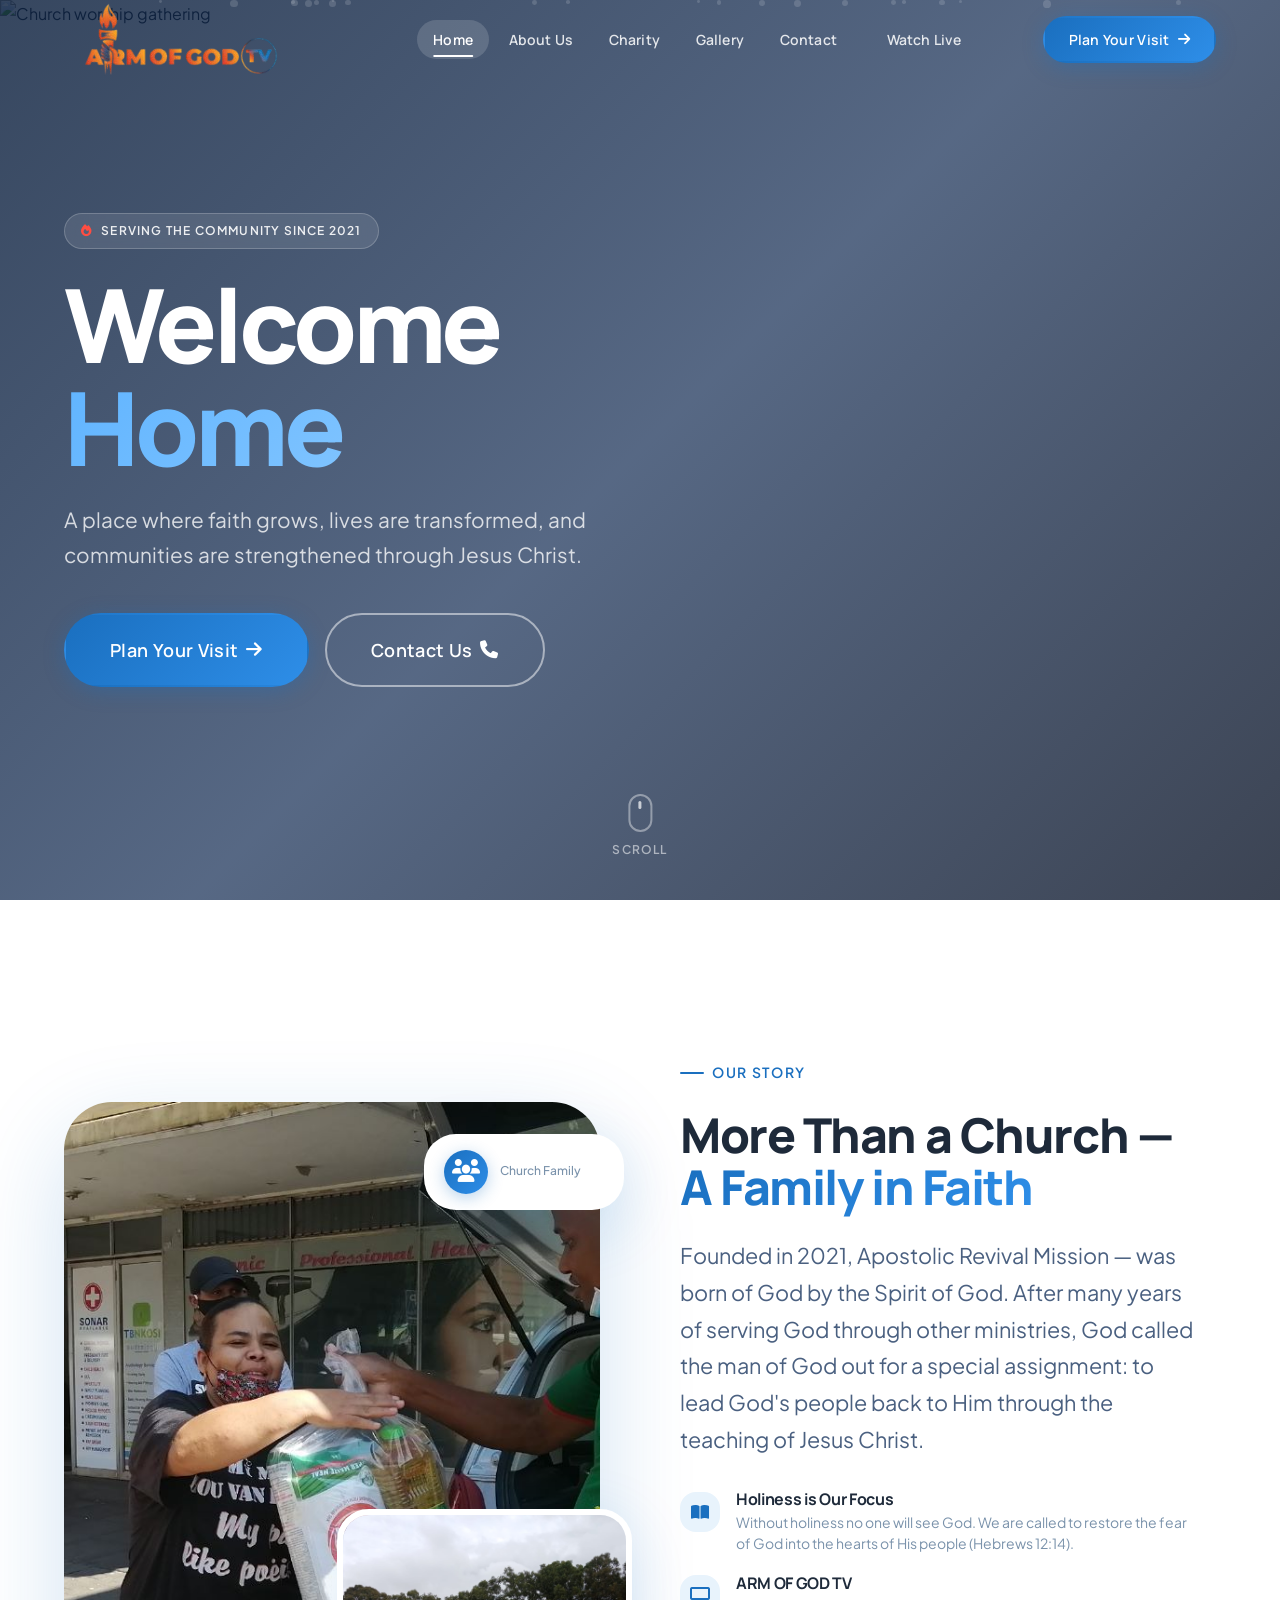
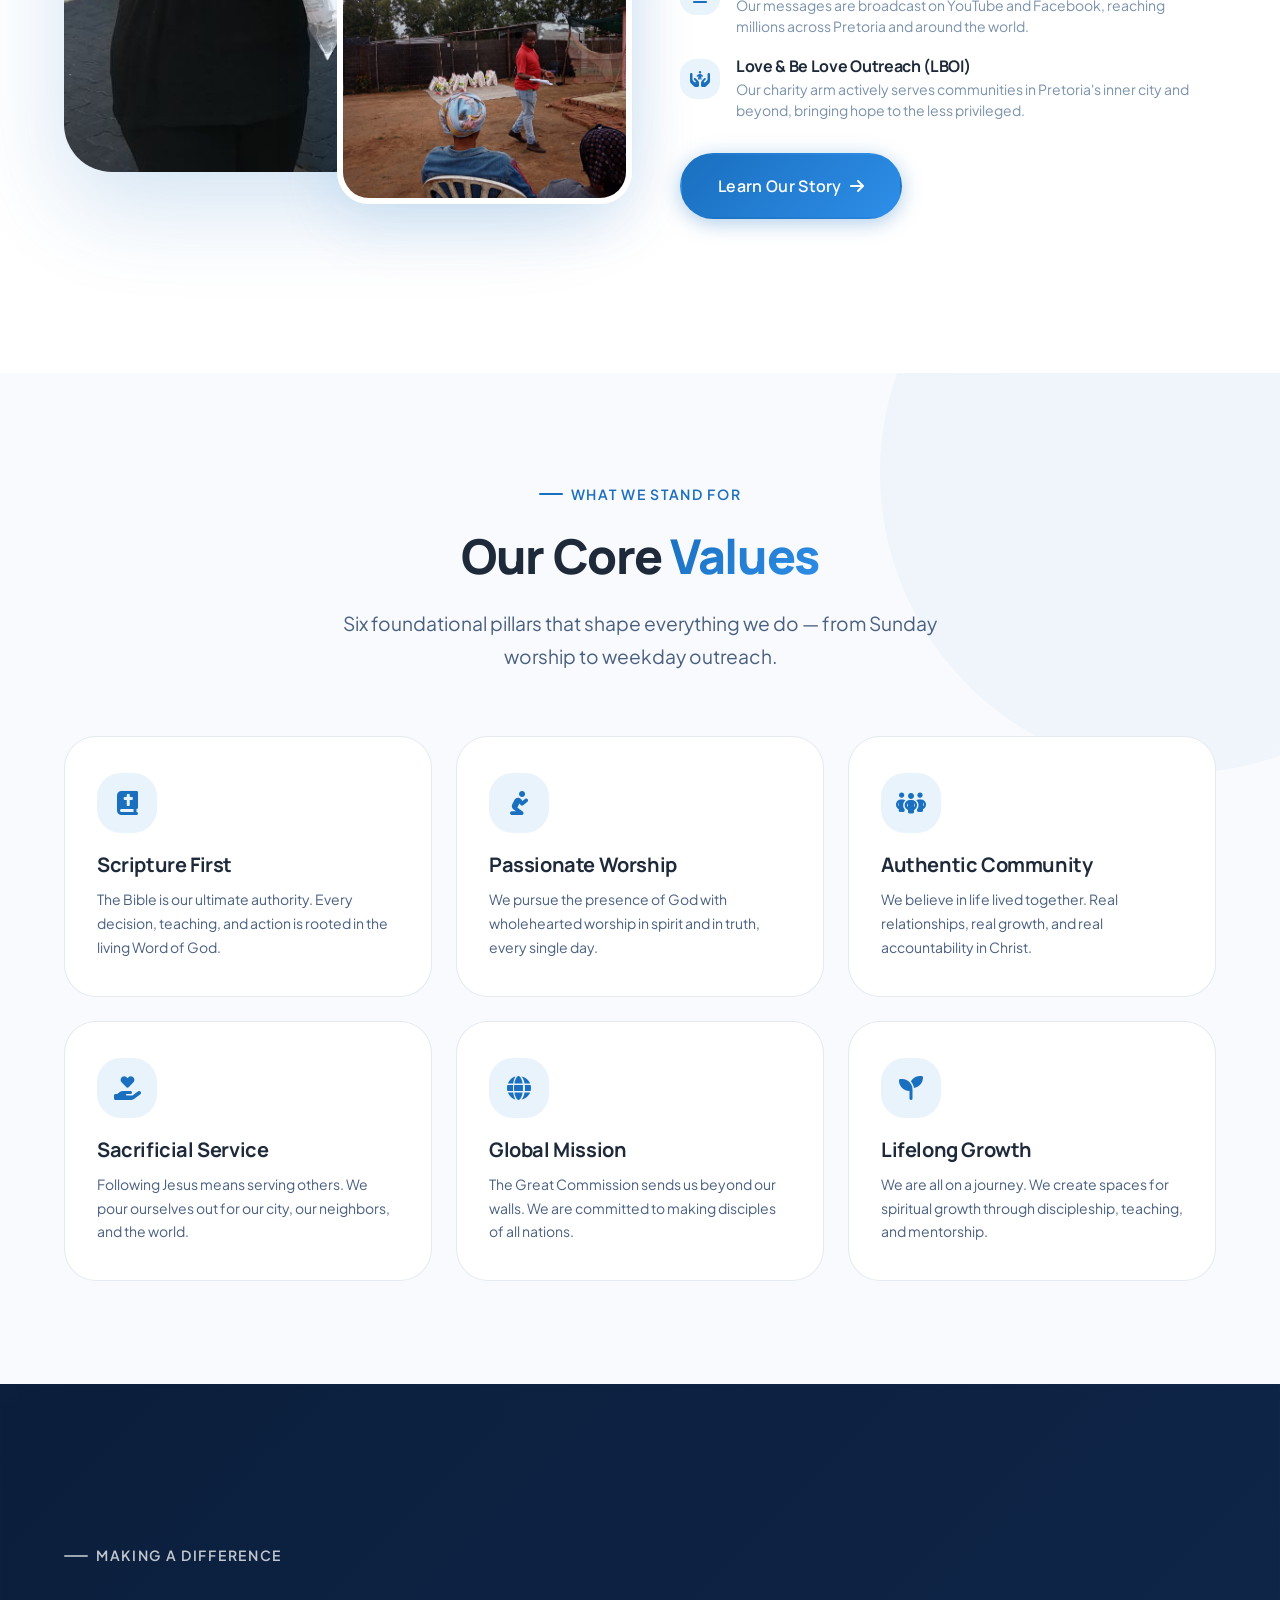
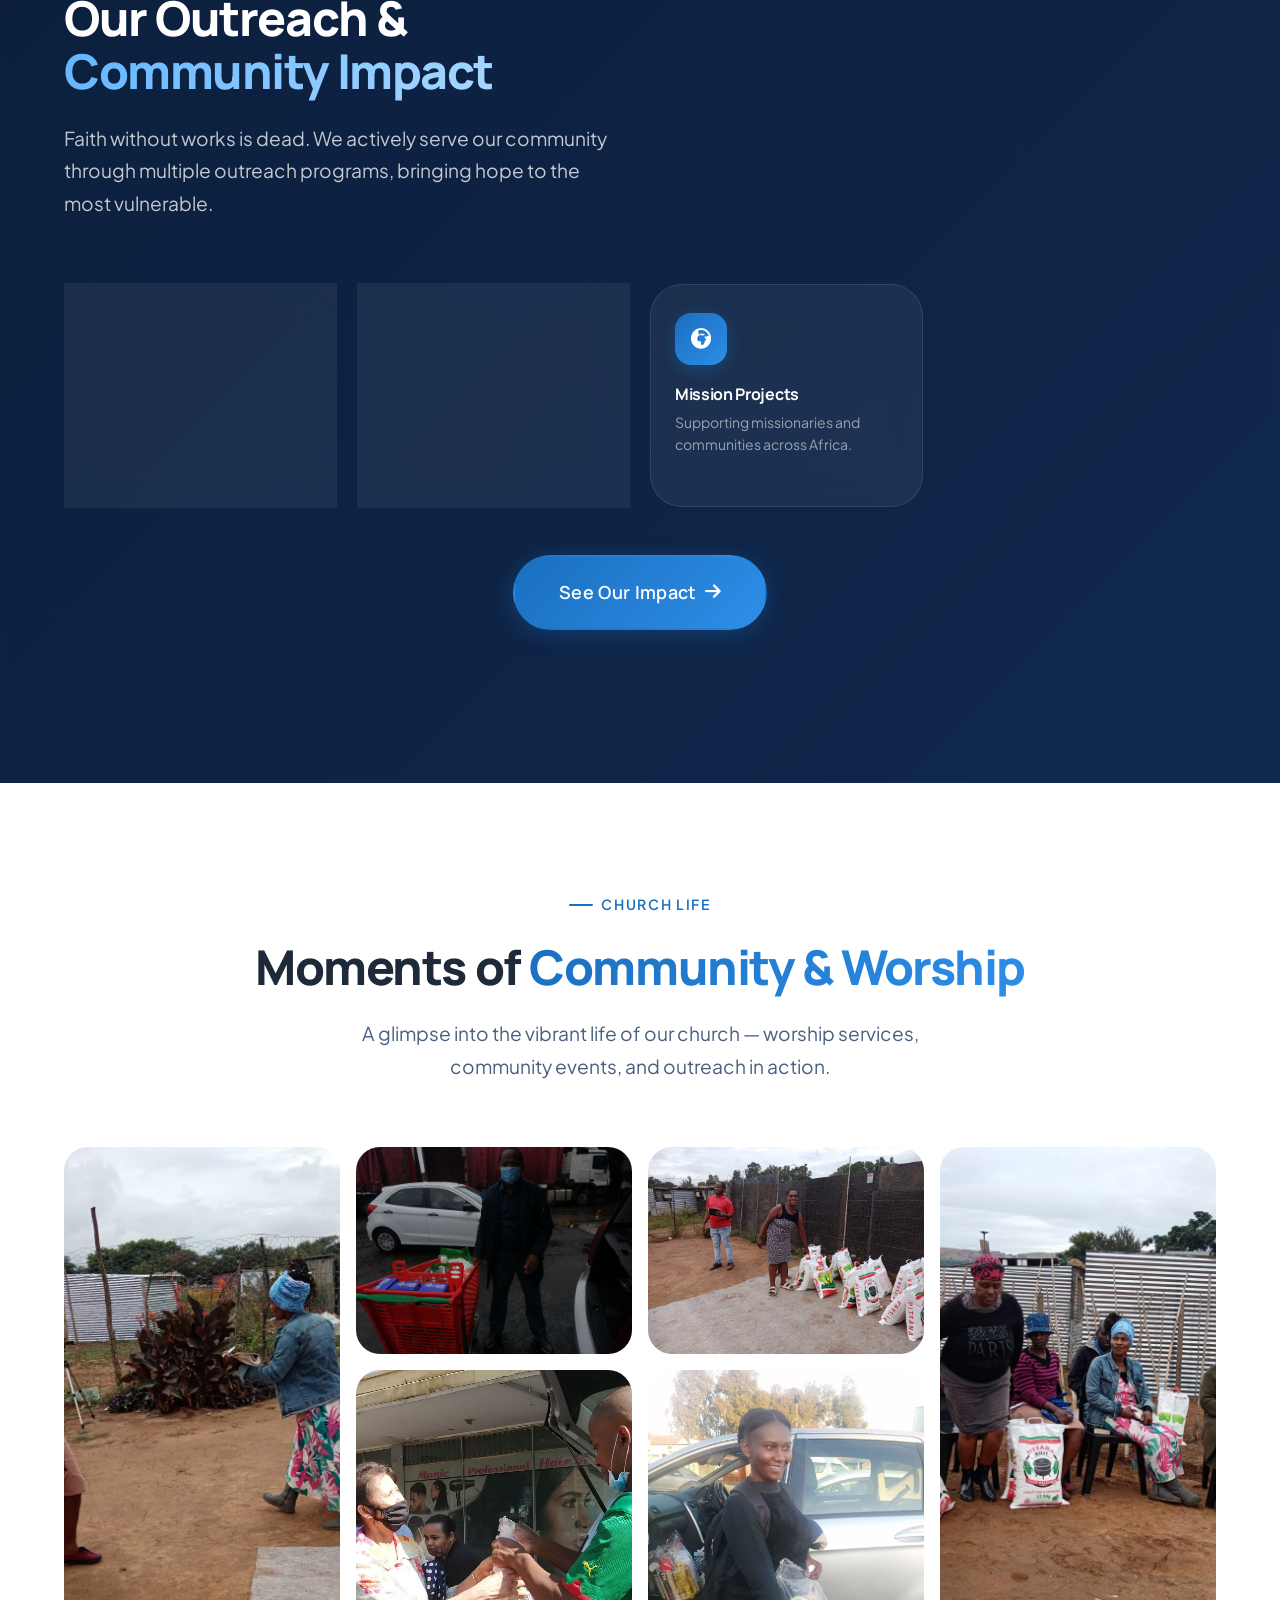
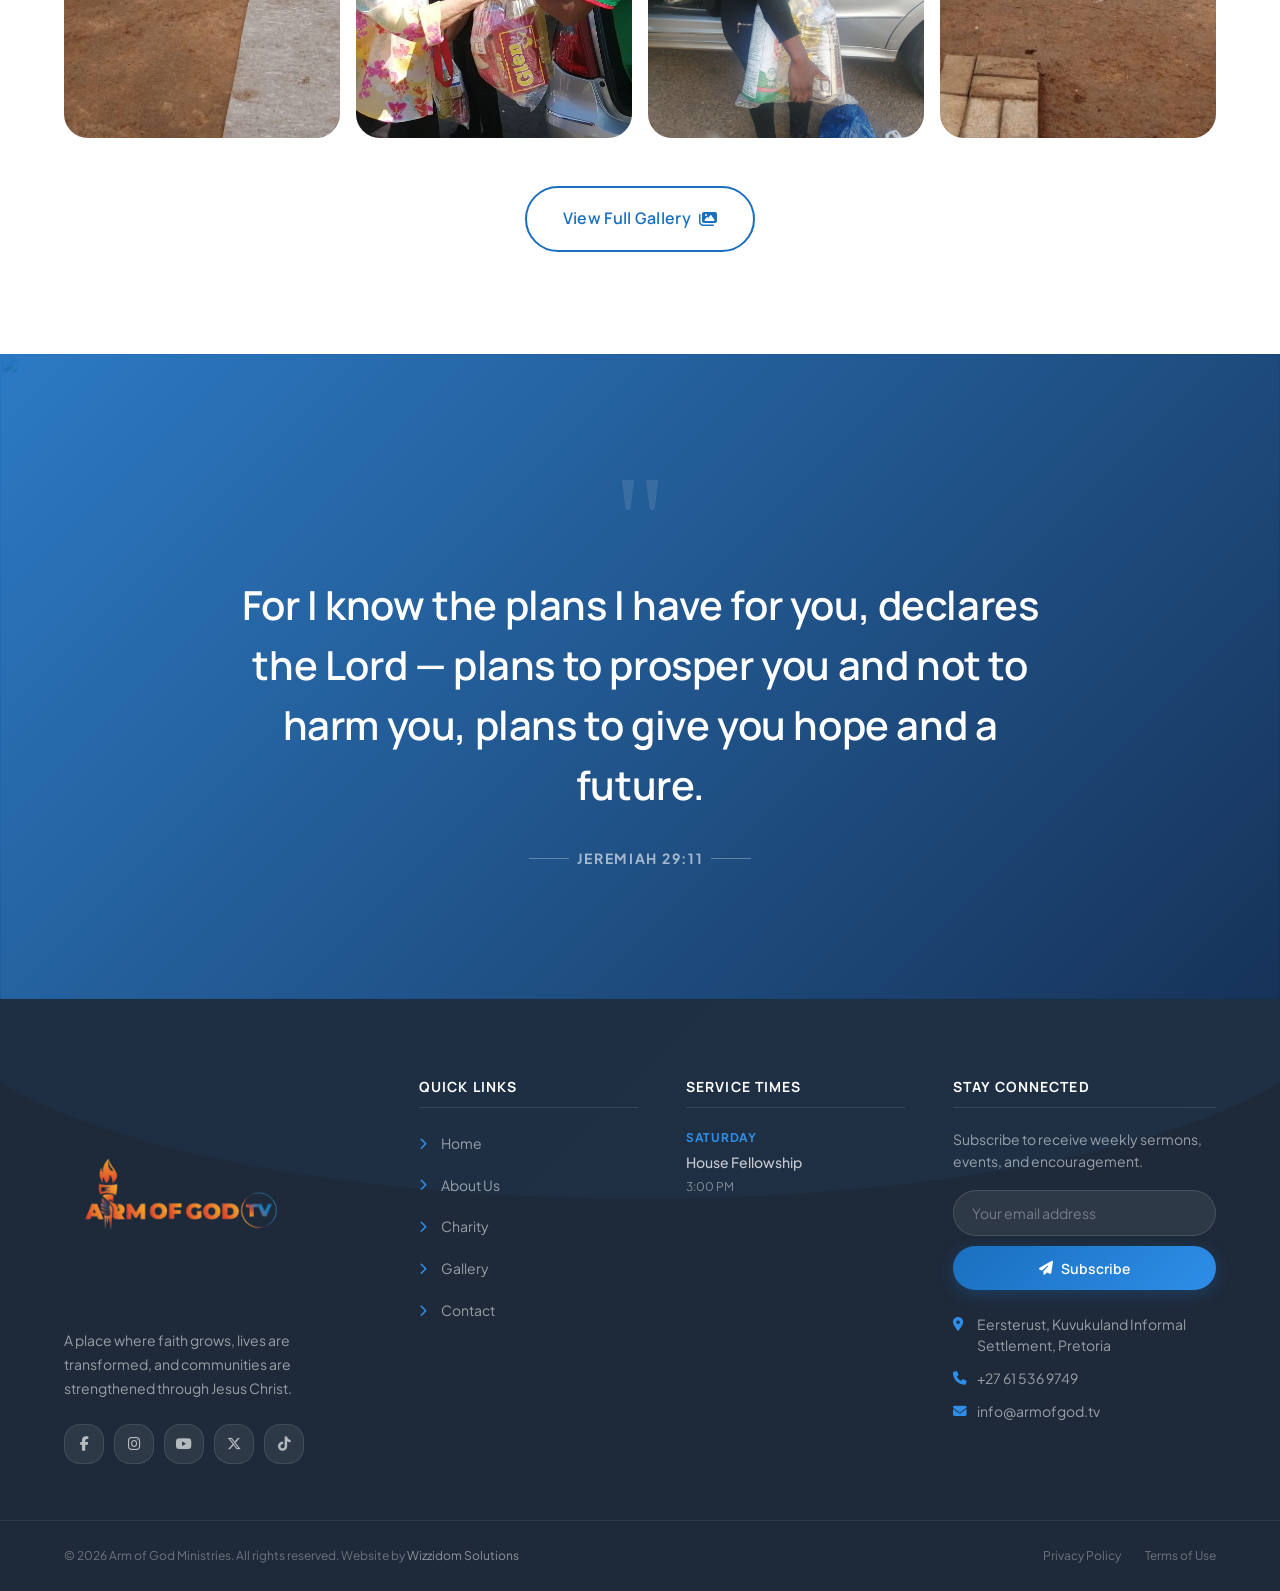
==== index.html @ cabcf6ba "Initial comit" ====
<!DOCTYPE html>
<html lang="en">
<head>
  <meta charset="UTF-8" />
  <meta name="viewport" content="width=device-width, initial-scale=1.0" />
  <meta name="description" content="Arm of God Ministries — A place where faith grows, lives are transformed, and communities are strengthened through Jesus Christ." />
  <meta name="keywords" content="church, ministry, faith, worship, community, outreach, Arm of God" />
  <meta property="og:title" content="Arm of God Ministries" />
  <meta property="og:description" content="A place where faith grows, lives are transformed." />
  <meta property="og:type" content="website" />
  <meta name="theme-color" content="#1A6FBF" />
  <link rel="icon" href="assets/favicon.svg" type="image/svg+xml" />
  <title>Arm of God Ministries — Welcome Home</title>

  <!-- Fonts -->
  <link rel="preconnect" href="https://fonts.googleapis.com" />
  <link rel="preconnect" href="https://fonts.gstatic.com" crossorigin />
  <link href="https://fonts.googleapis.com/css2?family=Plus+Jakarta+Sans:ital,wght@0,300;0,400;0,500;0,600;0,700;0,800;1,400&family=Manrope:wght@300;400;500;600;700;800&display=swap" rel="stylesheet" />

  <!-- Font Awesome -->
  <link rel="stylesheet" href="https://cdnjs.cloudflare.com/ajax/libs/font-awesome/6.5.0/css/all.min.css" />

  <!-- AOS -->
  <link rel="stylesheet" href="https://unpkg.com/aos@2.3.4/dist/aos.css" />

  <!-- Swiper -->
  <link rel="stylesheet" href="https://cdn.jsdelivr.net/npm/swiper@11/swiper-bundle.min.css" />

  <!-- GLightbox -->
  <link rel="stylesheet" href="https://cdn.jsdelivr.net/npm/glightbox/dist/css/glightbox.min.css" />

  <!-- Site CSS -->
  <link rel="stylesheet" href="css/global.css" />
  <link rel="stylesheet" href="css/nav.css" />
  <link rel="stylesheet" href="css/footer.css" />
  <link rel="stylesheet" href="css/pages.css" />
  <link rel="stylesheet" href="css/home.css" />
  <link rel="stylesheet" href="css/live.css" />
</head>
<body>

<!-- ═══════════════════════════════════════════════
     NAVIGATION
═══════════════════════════════════════════════ -->
<nav id="navbar" class="nav-transparent" role="navigation" aria-label="Main navigation">
  <div class="nav-inner">
    <a href="index.html" class="nav-logo" aria-label="Arm of God Ministries Home">
      <div><img src="logo.png" width="80%" alt=""></i></div>
 
    </a>

    <ul class="nav-links nav-desktop" role="list">
      <li><a href="index.html"         class="nav-link active">Home</a></li>
      <li><a href="pages/about.html"   class="nav-link">About Us</a></li>
      <li><a href="pages/charity.html" class="nav-link">Charity</a></li>
      <li><a href="pages/gallery.html" class="nav-link">Gallery</a></li>
      <li><a href="pages/contact.html" class="nav-link">Contact</a></li>
      <li>
        <a href="pages/live.html" class="nav-link nav-link--live" id="navWatchLive" aria-label="Watch Live">
          <span class="nav-live-dot" id="navLiveDot" aria-hidden="true"></span>
          <span id="navLiveText">Watch Live</span>
        </a>
      </li>
    </ul>

    <a href="pages/contact.html" class="btn btn-primary nav-cta nav-desktop">
      Plan Your Visit <i class="fa-solid fa-arrow-right btn-arrow"></i>
    </a>

    <button class="nav-toggle" id="navToggle" aria-label="Toggle mobile menu" aria-expanded="false">
      <span class="nav-toggle-bar"></span>
      <span class="nav-toggle-bar"></span>
      <span class="nav-toggle-bar"></span>
    </button>
  </div>
</nav>

<!-- Mobile Drawer -->
<div class="nav-drawer" id="navDrawer" role="dialog" aria-label="Mobile navigation">
  <div class="nav-drawer-links">
    <a href="index.html"         class="nav-drawer-link active">Home <i class="fa-solid fa-chevron-right"></i></a>
    <a href="pages/about.html"   class="nav-drawer-link">About Us <i class="fa-solid fa-chevron-right"></i></a>
    <a href="pages/charity.html" class="nav-drawer-link">Charity <i class="fa-solid fa-chevron-right"></i></a>
    <a href="pages/gallery.html" class="nav-drawer-link">Gallery <i class="fa-solid fa-chevron-right"></i></a>
    <a href="pages/contact.html" class="nav-drawer-link">Contact <i class="fa-solid fa-chevron-right"></i></a>
    <a href="pages/live.html"    class="nav-drawer-link nav-drawer-link--live" id="navDrawerWatchLive">
      <span>
        <span class="nav-live-dot nav-live-dot--drawer" id="navDrawerLiveDot" aria-hidden="true"></span>
        <span id="navDrawerLiveText">Watch Live</span>
      </span>
      <i class="fa-solid fa-chevron-right"></i>
    </a>
  </div>
  <div class="nav-drawer-cta">
    <a href="pages/contact.html" class="btn btn-primary">Plan Your Visit</a>
    <a href="pages/contact.html" class="btn btn-ghost">Contact Us</a>
  </div>
</div>

<main id="main-content">

<!-- ═══════════════════════════════════════════════
     HERO SECTION
═══════════════════════════════════════════════ -->
<section class="hero" id="hero" aria-label="Hero">
  <div class="hero-bg">
<!-- <video
    autoplay
    muted
    fetchpriority="high"
    loop
    playsinline
    style="width:100vw; height:100vh; object-fit:cover;">
    <source src="vid" type="video/mp4">
</video> -->
    <img
      src="https://images.unsplash.com/photo-1477414348463-c0eb7f1359b6?w=1920&q=80"
      alt="Church worship gathering"
      loading="eager"
      fetchpriority="high"
    />
  </div>
  <div class="hero-overlay"></div>

  <!-- Floating Particles -->
  <div class="hero-particles" id="heroParticles" aria-hidden="true"></div>

  <div class="hero-content">
    <div class="hero-inner">
      <div class="hero-badge">
        <i class="fa-solid fa-fire"></i>
        Serving the community since 2021
      </div>
      <h1 class="hero-title">
        Welcome
        <span class="accent-line">Home</span>
      </h1>
      <p class="hero-subtitle">
        A place where faith grows, lives are transformed, and communities
        are strengthened through Jesus Christ.
      </p>
      <div class="hero-actions">
        <a href="pages/contact.html" class="btn btn-primary btn-xl">
          Plan Your Visit <i class="fa-solid fa-arrow-right btn-arrow"></i>
        </a>
        <a href="pages/contact.html" class="btn btn-secondary btn-xl">
          Contact Us <i class="fa-solid fa-phone"></i>
        </a>
      </div>
    </div>
  </div>

  <!-- Scroll Indicator -->
  <div class="hero-scroll" id="heroScroll" aria-label="Scroll down">
    <div class="scroll-mouse"></div>
    <span>Scroll</span>
  </div>

  <!-- Stat Bar -->
  <!-- <div class="hero-stats" aria-label="Church statistics">
    <div class="hero-stats-inner">
      <div class="hero-stat">
        <div>
          <div class="hero-stat-number">25+</div>
          <div class="hero-stat-label">Years of Ministry</div>
        </div>
      </div>
      <div class="hero-stat">
        <div>
          <div class="hero-stat-number">2,000+</div>
          <div class="hero-stat-label">Lives Impacted</div>
        </div>
      </div>
      <div class="hero-stat">
        <div>
          <div class="hero-stat-number">500+</div>
          <div class="hero-stat-label">Families Served</div>
        </div>
      </div>
      <div class="hero-stat">
        <div>
          <div class="hero-stat-number">12</div>
          <div class="hero-stat-label">Community Projects</div>
        </div>
      </div>
    </div>
  </div> -->
</section>

<!-- ═══════════════════════════════════════════════
     ABOUT PREVIEW
═══════════════════════════════════════════════ -->
<section class="about-preview section section--lg" id="about-preview">
  <div class="container">
    <div class="about-split">
      <!-- Media -->
      <div class="about-media" data-aos="fade-right" data-aos-duration="900">
        <img
          src="16.jpeg"
          alt="Church community gathering"
          class="about-img-main"
          loading="lazy"
        />
        <img
          src="02.jpg"
          alt="Worship service"
          class="about-img-accent"
          loading="lazy"
        />
        <div class="about-badge-float">
          <div class="icon-box icon-box--blue-solid">
            <i class="fa-solid fa-users"></i>
          </div>
          <div class="about-badge-float-text">
            <span class="about-badge-float-num"></span>
            <span class="about-badge-float-label">Church Family</span>
          </div>
        </div>
      </div>

      <!-- Content -->
      <div class="about-content" data-aos="fade-left" data-aos-duration="900" data-aos-delay="150">
        <div class="section-label">Our Story</div>
        <h2 class="section-heading">
          More Than a Church —<br/>
          <span>A Family in Faith</span>
        </h2>
        <p class="lead mb-xl">
          Founded in 2021,  Apostolic Revival Mission —
          was born of God by the Spirit of God. After many years of serving God through other
          ministries, God called the man of God out for a special assignment:
          to lead God's people back to Him through the teaching of Jesus Christ.
        </p>

        <div class="about-features">
          <div class="about-feature">
            <div class="about-feature-icon"><i class="fa-solid fa-book-open"></i></div>
            <div class="about-feature-text">
              <h5>Holiness is Our Focus</h5>
              <p>Without holiness no one will see God. We are called to restore the fear of God into the hearts of His people (Hebrews 12:14).</p>
            </div>
          </div>
          <div class="about-feature">
            <div class="about-feature-icon"><i class="fa-solid fa-tv"></i></div>
            <div class="about-feature-text">
              <h5>ARM OF GOD TV</h5>
              <p>Our messages are broadcast on YouTube and Facebook, reaching millions across Pretoria and around the world.</p>
            </div>
          </div>
          <div class="about-feature">
            <div class="about-feature-icon"><i class="fa-solid fa-hands-holding-child"></i></div>
            <div class="about-feature-text">
              <h5>Love &amp; Be Love Outreach (LBOI)</h5>
              <p>Our charity arm actively serves communities in Pretoria's inner city and beyond, bringing hope to the less privileged.</p>
            </div>
          </div>
        </div>

        <a href="pages/about.html" class="btn btn-primary btn-lg">
          Learn Our Story <i class="fa-solid fa-arrow-right btn-arrow"></i>
        </a>
      </div>
    </div>
  </div>
</section>

<!-- ═══════════════════════════════════════════════
     CHURCH VALUES
═══════════════════════════════════════════════ -->
<section class="values-section section" id="values">
  <div class="values-bg-shape" aria-hidden="true"></div>
  <div class="container">
    <div class="section-header section-header--center" data-aos="fade-up">
      <div class="section-label">What We Stand For</div>
      <h2 class="section-heading">Our Core <span>Values</span></h2>
      <p class="section-subheading">
        Six foundational pillars that shape everything we do — from Sunday
        worship to weekday outreach.
      </p>
    </div>

    <div class="values-grid">
      <div class="value-card" data-aos="fade-up" data-aos-delay="0">
        <div class="value-icon"><i class="fa-solid fa-bible"></i></div>
        <h4>Scripture First</h4>
        <p>The Bible is our ultimate authority. Every decision, teaching, and action is rooted in the living Word of God.</p>
      </div>
      <div class="value-card" data-aos="fade-up" data-aos-delay="80">
        <div class="value-icon"><i class="fa-solid fa-pray"></i></div>
        <h4>Passionate Worship</h4>
        <p>We pursue the presence of God with wholehearted worship in spirit and in truth, every single day.</p>
      </div>
      <div class="value-card" data-aos="fade-up" data-aos-delay="160">
        <div class="value-icon"><i class="fa-solid fa-people-group"></i></div>
        <h4>Authentic Community</h4>
        <p>We believe in life lived together. Real relationships, real growth, and real accountability in Christ.</p>
      </div>
      <div class="value-card" data-aos="fade-up" data-aos-delay="240">
        <div class="value-icon"><i class="fa-solid fa-hand-holding-heart"></i></div>
        <h4>Sacrificial Service</h4>
        <p>Following Jesus means serving others. We pour ourselves out for our city, our neighbors, and the world.</p>
      </div>
      <div class="value-card" data-aos="fade-up" data-aos-delay="320">
        <div class="value-icon"><i class="fa-solid fa-globe"></i></div>
        <h4>Global Mission</h4>
        <p>The Great Commission sends us beyond our walls. We are committed to making disciples of all nations.</p>
      </div>
      <div class="value-card" data-aos="fade-up" data-aos-delay="400">
        <div class="value-icon"><i class="fa-solid fa-seedling"></i></div>
        <h4>Lifelong Growth</h4>
        <p>We are all on a journey. We create spaces for spiritual growth through discipleship, teaching, and mentorship.</p>
      </div>
    </div>
  </div>
</section>

<!-- ═══════════════════════════════════════════════
     CHARITY PREVIEW
═══════════════════════════════════════════════ -->
<section class="charity-preview section--lg" id="charity-preview">
  <div class="charity-bg-img" aria-hidden="true">
    <img src="https://images.unsplash.com/photo-1488521787991-ed7bbaae773c?w=1600&q=70" alt="" loading="lazy" />
  </div>
  <div class="charity-overlay-gradient" aria-hidden="true"></div>
  <div class="container charity-content">
    <div class="section-header" data-aos="fade-up">
      <div class="section-label section-label--white">Making a Difference</div>
      <h2 class="section-heading section-heading--white">
        Our Outreach &amp;<br/><span style="background:linear-gradient(135deg,#60B4FF,#A8D8FF);-webkit-background-clip:text;-webkit-text-fill-color:transparent;background-clip:text;">Community Impact</span>
      </h2>
      <p class="section-subheading section-subheading--white" style="max-width:560px;">
        Faith without works is dead. We actively serve our community through
        multiple outreach programs, bringing hope to the most vulnerable.
      </p>
    </div>

    <div class="charity-cards">
      <div class="charity-card" data-aos="fade-up" data-aos-delay="0">
        <div class="charity-card-icon"><i class="fa-solid fa-utensils"></i></div>
        <h4>Food Assistance</h4>
        <p>Food distributions serving families in our local community.</p>
      </div>
     
      <div class="charity-card" data-aos="fade-up" data-aos-delay="160">
        <div class="charity-card-icon"><i class="fa-solid fa-child-reaching"></i></div>
        <h4>Youth Development</h4>
        <p>Mentorship, sports, arts, and life skills programs transforming young lives.</p>
      </div>
      <div class="charity-card" data-aos="fade-up" data-aos-delay="240">
        <div class="charity-card-icon"><i class="fa-solid fa-earth-africa"></i></div>
        <h4>Mission Projects</h4>
        <p>Supporting missionaries and communities across Africa.</p>
      </div>
    </div>

    <div style="text-align:center;" data-aos="fade-up" data-aos-delay="100">
      <a href="pages/charity.html" class="btn btn-primary btn-xl">
        See Our Impact <i class="fa-solid fa-arrow-right btn-arrow"></i>
      </a>
    </div>
  </div>
</section>

<!-- ═══════════════════════════════════════════════
     GALLERY PREVIEW
═══════════════════════════════════════════════ -->
<section class="gallery-preview section" id="gallery-preview">
  <div class="container">
    <div class="section-header section-header--center" data-aos="fade-up">
      <div class="section-label">Church Life</div>
      <h2 class="section-heading">Moments of <span>Community &amp; Worship</span></h2>
      <p class="section-subheading">
        A glimpse into the vibrant life of our church — worship services,
        community events, and outreach in action.
      </p>
    </div>

    <div class="gallery-masonry-preview">
      <div class="gallery-item" data-aos="fade-up" data-aos-delay="0">
        <img src="04.jpg" alt="Worship service" loading="lazy" />
        <div class="gallery-item-overlay">
          <span class="gallery-item-label">Worship</span>
        </div>
        <div class="gallery-zoom"><i class="fa-solid fa-magnifying-glass"></i></div>
      </div>
      <div class="gallery-item" data-aos="fade-up" data-aos-delay="80">
        <img src="13.jpeg" alt="Sunday service" loading="lazy" />
        <div class="gallery-item-overlay">
          <span class="gallery-item-label">Sunday Service</span>
        </div>
        <div class="gallery-zoom"><i class="fa-solid fa-magnifying-glass"></i></div>
      </div>
      <div class="gallery-item" data-aos="fade-up" data-aos-delay="160">
        <img src="14.jpg" alt="Community outreach" loading="lazy" />
        <div class="gallery-item-overlay">
          <span class="gallery-item-label">Outreach</span>
        </div>
        <div class="gallery-zoom"><i class="fa-solid fa-magnifying-glass"></i></div>
      </div>
      <div class="gallery-item" data-aos="fade-up" data-aos-delay="240">
        <img src="15.jpg" alt="Youth program" loading="lazy" />
        <div class="gallery-item-overlay">
          <span class="gallery-item-label">Youth</span>
        </div>
        <div class="gallery-zoom"><i class="fa-solid fa-magnifying-glass"></i></div>
      </div>
      <div class="gallery-item" data-aos="fade-up" data-aos-delay="80">
        <img src="17.jpeg" alt="Community gathering" loading="lazy" />
        <div class="gallery-item-overlay">
          <span class="gallery-item-label">Community</span>
        </div>
        <div class="gallery-zoom"><i class="fa-solid fa-magnifying-glass"></i></div>
      </div>
      <div class="gallery-item" data-aos="fade-up" data-aos-delay="160">
        <img src="18.jpeg" alt="Special event" loading="lazy" />
        <div class="gallery-item-overlay">
          <span class="gallery-item-label">Events</span>
        </div>
        <div class="gallery-zoom"><i class="fa-solid fa-magnifying-glass"></i></div>
      </div>
    </div>

    <div style="text-align:center;" data-aos="fade-up">
      <a href="pages/gallery.html" class="btn btn-outline btn-lg">
        View Full Gallery <i class="fa-solid fa-images btn-arrow"></i>
      </a>
    </div>
  </div>
</section>

<!-- ═══════════════════════════════════════════════
     SCRIPTURE FEATURE
═══════════════════════════════════════════════ -->
<section class="scripture-section" id="scripture" aria-label="Featured Scripture">
  <div class="scripture-bg" aria-hidden="true">
    <img src="https://images.unsplash.com/photo-1519389950473-47ba0277781c?w=1920&q=70" alt="" loading="lazy" />
  </div>
  <div class="scripture-overlay" aria-hidden="true"></div>
  <div class="scripture-content" data-aos="fade-up" data-aos-duration="1000">
    <span class="scripture-quote-mark" aria-hidden="true">"</span>
    <blockquote>
      <p class="scripture-verse">
        For I know the plans I have for you, declares the Lord — plans to prosper
        you and not to harm you, plans to give you hope and a future.
      </p>
      <footer class="scripture-ref">
        <span>Jeremiah 29:11</span>
      </footer>
    </blockquote>
  </div>
</section>

<!-- ═══════════════════════════════════════════════
     TESTIMONIALS
═══════════════════════════════════════════════ -->


<!-- ═══════════════════════════════════════════════
     FINAL CTA
═══════════════════════════════════════════════ -->
</main><!-- /main-content -->

<!-- ═══════════════════════════════════════════════
     FOOTER
═══════════════════════════════════════════════ -->
<!-- FOOTER -->
<footer class="site-footer" role="contentinfo">
  <div class="footer-wave" aria-hidden="true"></div>
  <div class="footer-top">
    <div class="footer-brand">
      <a href="../index.html" class="footer-logo">

        <div class="footer-logo-text">
    <img src="../logo.png" width="80%" alt="">
        </div>
      </a>
      <p class="footer-tagline">A place where faith grows, lives are transformed, and communities are strengthened through Jesus Christ.</p>
      <div class="footer-social">
        <a href="https://www.facebook.com/ArmOfGodTV.org" target="_blank" rel="noopener noreferrer" class="social-icon facebook" aria-label="Facebook"><i class="fa-brands fa-facebook-f"></i></a>
        <a href="https://www.instagram.com/armofgodtv" target="_blank" rel="noopener noreferrer" class="social-icon instagram" aria-label="Instagram"><i class="fa-brands fa-instagram"></i></a>
        <a href="https://www.youtube.com/@ArmOfGodTV" target="_blank" rel="noopener noreferrer" class="social-icon youtube" aria-label="YouTube"><i class="fa-brands fa-youtube"></i></a>
        <a href="https://twitter.com/amrofgodtv" target="_blank" rel="noopener noreferrer" class="social-icon twitter" aria-label="X/Twitter"><i class="fa-brands fa-x-twitter"></i></a>
        <a href="https://tiktok.com/@armofgodtv" target="_blank" rel="noopener noreferrer" class="social-icon tiktok" aria-label="TikTok"><i class="fa-brands fa-tiktok"></i></a>
      </div>
    </div>
    <div class="footer-col">
      <h3 class="footer-col-title">Quick Links</h3>
      <nav class="footer-links">
        <a href="../index.html" class="footer-link"><i class="fa-solid fa-chevron-right"></i> Home</a>
        <a href="about.html"    class="footer-link"><i class="fa-solid fa-chevron-right"></i> About Us</a>
        <a href="charity.html"  class="footer-link"><i class="fa-solid fa-chevron-right"></i> Charity</a>
        <a href="gallery.html"  class="footer-link"><i class="fa-solid fa-chevron-right"></i> Gallery</a>
        <a href="contact.html"  class="footer-link"><i class="fa-solid fa-chevron-right"></i> Contact</a>
      </nav>
    </div>
    <div class="footer-col">
      <h3 class="footer-col-title">Service Times</h3>
      <div class="service-times">
        <div class="service-time-item"><span class="service-time-day">Saturday</span><span class="service-time-name">House Fellowship</span><span class="service-time-hour">3:00 PM</span></div>
           </div>
    </div>
    <div class="footer-newsletter">
      <h3 class="footer-col-title">Stay Connected</h3>
      <p>Subscribe to receive weekly sermons, events, and encouragement.</p>
      <form class="newsletter-form" onsubmit="handleNewsletter(event)">
        <input type="email" class="newsletter-input" placeholder="Your email address" required aria-label="Email" />
        <button type="submit" class="newsletter-btn"><i class="fa-solid fa-paper-plane"></i> Subscribe</button>
      </form>
      <div class="footer-contact-items" style="margin-top:1.5rem;">
        <div class="footer-contact-item"><i class="fa-solid fa-location-dot"></i><span>Eersterust, Kuvukuland Informal Settlement, Pretoria</span></div>
        <div class="footer-contact-item"><i class="fa-solid fa-phone"></i><span>+27 61 536 9749</span></div>
        <div class="footer-contact-item"><i class="fa-solid fa-envelope"></i><span>info@armofgod.tv</span></div>
      </div>
    </div>
  </div>
  <div class="footer-bottom">
    <p class="footer-bottom-text">&copy; 2026 Arm of God Ministries. All rights reserved. Website by <a href="https://wizzidom.co.za" style="color:rgba(255,255,255,0.5);">Wizzidom Solutions</a></p>
    <nav class="footer-bottom-links">
      <a href="#" class="footer-bottom-link">Privacy Policy</a>
      <a href="#" class="footer-bottom-link">Terms of Use</a>
    </nav>
  </div>
</footer>

<!-- ─── Scripts ──────────────────────────────────────────── -->
<script src="https://cdnjs.cloudflare.com/ajax/libs/gsap/3.12.5/gsap.min.js"></script>
<script src="https://cdnjs.cloudflare.com/ajax/libs/gsap/3.12.5/ScrollTrigger.min.js"></script>
<script src="https://unpkg.com/aos@2.3.4/dist/aos.js"></script>
<script src="https://cdn.jsdelivr.net/npm/swiper@11/swiper-bundle.min.js"></script>
<script src="https://cdn.jsdelivr.net/npm/glightbox/dist/js/glightbox.min.js"></script>
<script src="js/main.js"></script>
<script src="js/home.js"></script>
<script src="js/live.js"></script>
</body>
</html>
---- css/global.css ----
/* ============================================================
   ARM OF GOD MINISTRIES — GLOBAL STYLESHEET
   Design System: Variables, Reset, Typography, Utilities
   ============================================================ */

/* ─── CSS Custom Properties ───────────────────────────────── */
:root {
  /* Brand Colors */
  --sky-blue:        #1A6FBF;
  --sky-blue-light:  #2E8EE8;
  --sky-blue-dark:   #0F4C8A;
  --sky-blue-soft:   #E8F3FC;
  --sky-gradient:    linear-gradient(135deg, #1A6FBF 0%, #2E8EE8 100%);

  --fire-red:        #E8342A;
  --fire-red-light:  #FF4D42;
  --fire-red-dark:   #C4261D;

  --white:           #FFFFFF;
  --off-white:       #F8FAFD;
  --light-grey:      #F0F4F8;
  --mid-grey:        #CBD5E1;
  --charcoal:        #1E2A3A;
  --charcoal-soft:   #2D3F55;
  --text-primary:    #1E2A3A;
  --text-secondary:  #4A6080;
  --text-muted:      #7A92AB;

  /* Spacing */
  --space-xs:   0.25rem;
  --space-sm:   0.5rem;
  --space-md:   1rem;
  --space-lg:   1.5rem;
  --space-xl:   2rem;
  --space-2xl:  3rem;
  --space-3xl:  5rem;
  --space-4xl:  7rem;
  --space-5xl:  10rem;

  /* Typography */
  --font-primary:    'Plus Jakarta Sans', sans-serif;
  --font-secondary:  'Manrope', sans-serif;

  --text-xs:    0.75rem;
  --text-sm:    0.875rem;
  --text-base:  1rem;
  --text-md:    1.125rem;
  --text-lg:    1.25rem;
  --text-xl:    1.5rem;
  --text-2xl:   2rem;
  --text-3xl:   2.5rem;
  --text-4xl:   3.5rem;
  --text-5xl:   5rem;
  --text-6xl:   7rem;

  /* Border Radius */
  --radius-sm:   0.5rem;
  --radius-md:   1rem;
  --radius-lg:   1.5rem;
  --radius-xl:   2rem;
  --radius-2xl:  3rem;
  --radius-full: 9999px;

  /* Shadows */
  --shadow-sm:   0 2px 8px rgba(26, 111, 191, 0.08);
  --shadow-md:   0 8px 32px rgba(26, 111, 191, 0.12);
  --shadow-lg:   0 16px 64px rgba(26, 111, 191, 0.16);
  --shadow-xl:   0 32px 96px rgba(26, 111, 191, 0.20);
  --shadow-card: 0 4px 24px rgba(30, 42, 58, 0.08);
  --shadow-hover:0 12px 48px rgba(26, 111, 191, 0.22);

  /* Transitions */
  --transition-fast:   0.15s ease;
  --transition-base:   0.3s ease;
  --transition-slow:   0.6s ease;
  --transition-spring: 0.4s cubic-bezier(0.34, 1.56, 0.64, 1);

  /* Z-index */
  --z-below:    -1;
  --z-base:      0;
  --z-raised:   10;
  --z-dropdown: 100;
  --z-overlay:  200;
  --z-modal:    300;
  --z-nav:      500;
  --z-toast:    600;

  /* Container */
  --container-max:    1280px;
  --container-wide:   1440px;
  --container-narrow: 900px;
  --container-pad:    clamp(1.5rem, 5vw, 4rem);

  /* Nav height */
  --nav-height: 80px;
}

/* ─── Reset & Base ────────────────────────────────────────── */
*, *::before, *::after {
  box-sizing: border-box;
  margin: 0;
  padding: 0;
}

html {
  font-size: 16px;
  scroll-behavior: smooth;
  -webkit-text-size-adjust: 100%;
  text-size-adjust: 100%;
}

body {
  font-family: var(--font-primary);
  font-size: var(--text-base);
  line-height: 1.7;
  color: var(--text-primary);
  background-color: var(--white);
  overflow-x: hidden;
  -webkit-font-smoothing: antialiased;
  -moz-osx-font-smoothing: grayscale;
}

img, video {
  max-width: 100%;
  height: auto;
  display: block;
}

a {
  color: inherit;
  text-decoration: none;
}

button {
  cursor: pointer;
  border: none;
  background: none;
  font-family: inherit;
}

ul, ol {
  list-style: none;
}

input, textarea, select {
  font-family: inherit;
  font-size: inherit;
}

svg {
  display: block;
}

/* ─── Typography ──────────────────────────────────────────── */
h1, h2, h3, h4, h5, h6 {
  font-family: var(--font-secondary);
  font-weight: 700;
  line-height: 1.15;
  letter-spacing: -0.02em;
  color: var(--charcoal);
}

h1 { font-size: clamp(2.8rem, 6vw, var(--text-5xl)); }
h2 { font-size: clamp(2rem, 4vw, var(--text-4xl)); }
h3 { font-size: clamp(1.4rem, 2.5vw, var(--text-2xl)); }
h4 { font-size: var(--text-xl); }
h5 { font-size: var(--text-lg); }
h6 { font-size: var(--text-md); }

p {
  color: var(--text-secondary);
  line-height: 1.8;
  font-size: var(--text-md);
}

.lead {
  font-size: clamp(1.1rem, 2vw, 1.35rem);
  color: var(--text-secondary);
  line-height: 1.7;
  font-weight: 400;
}

.text-xs     { font-size: var(--text-xs); }
.text-sm     { font-size: var(--text-sm); }
.text-base   { font-size: var(--text-base); }
.text-md     { font-size: var(--text-md); }
.text-lg     { font-size: var(--text-lg); }
.text-xl     { font-size: var(--text-xl); }
.text-2xl    { font-size: var(--text-2xl); }
.text-3xl    { font-size: var(--text-3xl); }

.fw-300 { font-weight: 300; }
.fw-400 { font-weight: 400; }
.fw-500 { font-weight: 500; }
.fw-600 { font-weight: 600; }
.fw-700 { font-weight: 700; }
.fw-800 { font-weight: 800; }

.text-white    { color: var(--white) !important; }
.text-blue     { color: var(--sky-blue) !important; }
.text-red      { color: var(--fire-red) !important; }
.text-muted    { color: var(--text-muted) !important; }
.text-charcoal { color: var(--charcoal) !important; }

.text-center  { text-align: center; }
.text-left    { text-align: left; }
.text-right   { text-align: right; }

/* ─── Layout Utilities ────────────────────────────────────── */
.container {
  width: 100%;
  max-width: var(--container-max);
  margin-inline: auto;
  padding-inline: var(--container-pad);
}

.container--wide {
  max-width: var(--container-wide);
}

.container--narrow {
  max-width: var(--container-narrow);
}

.section {
  padding-block: clamp(4rem, 8vw, 7rem);
}

.section--sm {
  padding-block: clamp(2.5rem, 5vw, 4rem);
}

.section--lg {
  padding-block: clamp(6rem, 12vw, 10rem);
}

/* ─── Grid System ─────────────────────────────────────────── */
.grid {
  display: grid;
  gap: var(--space-xl);
}

.grid-2 { grid-template-columns: repeat(2, 1fr); }
.grid-3 { grid-template-columns: repeat(3, 1fr); }
.grid-4 { grid-template-columns: repeat(4, 1fr); }

.grid-auto-fit-sm  { grid-template-columns: repeat(auto-fit, minmax(280px, 1fr)); }
.grid-auto-fit-md  { grid-template-columns: repeat(auto-fit, minmax(320px, 1fr)); }
.grid-auto-fit-lg  { grid-template-columns: repeat(auto-fit, minmax(380px, 1fr)); }

/* ─── Flex Utilities ──────────────────────────────────────── */
.flex         { display: flex; }
.flex-col     { display: flex; flex-direction: column; }
.flex-center  { display: flex; align-items: center; justify-content: center; }
.flex-between { display: flex; align-items: center; justify-content: space-between; }
.flex-wrap    { flex-wrap: wrap; }
.items-center { align-items: center; }
.items-start  { align-items: flex-start; }
.justify-center { justify-content: center; }
.gap-sm  { gap: var(--space-sm); }
.gap-md  { gap: var(--space-md); }
.gap-lg  { gap: var(--space-lg); }
.gap-xl  { gap: var(--space-xl); }
.gap-2xl { gap: var(--space-2xl); }

/* ─── Spacing Utilities ───────────────────────────────────── */
.mt-auto { margin-top: auto; }
.mb-sm   { margin-bottom: var(--space-sm); }
.mb-md   { margin-bottom: var(--space-md); }
.mb-lg   { margin-bottom: var(--space-lg); }
.mb-xl   { margin-bottom: var(--space-xl); }
.mb-2xl  { margin-bottom: var(--space-2xl); }
.mt-md   { margin-top: var(--space-md); }
.mt-lg   { margin-top: var(--space-lg); }
.mt-xl   { margin-top: var(--space-xl); }
.mt-2xl  { margin-top: var(--space-2xl); }

/* ─── Display ─────────────────────────────────────────────── */
.hidden   { display: none !important; }
.sr-only  {
  position: absolute;
  width: 1px;
  height: 1px;
  padding: 0;
  margin: -1px;
  overflow: hidden;
  clip: rect(0, 0, 0, 0);
  white-space: nowrap;
  border: 0;
}

/* ─── Section Labels ──────────────────────────────────────── */
.section-label {
  display: inline-flex;
  align-items: center;
  gap: 0.5rem;
  font-size: var(--text-sm);
  font-weight: 600;
  letter-spacing: 0.12em;
  text-transform: uppercase;
  color: var(--sky-blue);
  margin-bottom: var(--space-lg);
}

.section-label::before {
  content: '';
  display: inline-block;
  width: 24px;
  height: 2px;
  background: var(--sky-blue);
  border-radius: 2px;
}

.section-label--white {
  color: rgba(255,255,255,0.75);
}

.section-label--white::before {
  background: rgba(255,255,255,0.6);
}

.section-label--red {
  color: var(--fire-red);
}

.section-label--red::before {
  background: var(--fire-red);
}

/* ─── Section Headings ────────────────────────────────────── */
.section-heading {
  font-size: clamp(2rem, 4vw, 3rem);
  font-weight: 800;
  line-height: 1.1;
  letter-spacing: -0.03em;
  color: var(--charcoal);
  margin-bottom: var(--space-lg);
}

.section-heading span {
  background: var(--sky-gradient);
  -webkit-background-clip: text;
  -webkit-text-fill-color: transparent;
  background-clip: text;
}

.section-heading--white {
  color: var(--white);
}

.section-heading--white span {
  background: linear-gradient(135deg, #fff 0%, rgba(255,255,255,0.6) 100%);
  -webkit-background-clip: text;
  -webkit-text-fill-color: transparent;
  background-clip: text;
}

.section-subheading {
  font-size: clamp(1rem, 1.8vw, 1.2rem);
  color: var(--text-secondary);
  max-width: 600px;
  line-height: 1.7;
}

.section-subheading--white {
  color: rgba(255, 255, 255, 0.75);
}

.section-header {
  margin-bottom: clamp(2.5rem, 5vw, 4.5rem);
}

.section-header--center {
  text-align: center;
}

.section-header--center .section-subheading {
  margin-inline: auto;
}

/* ─── Buttons ─────────────────────────────────────────────── */
.btn {
  display: inline-flex;
  align-items: center;
  justify-content: center;
  gap: 0.5rem;
  font-family: var(--font-secondary);
  font-size: var(--text-sm);
  font-weight: 600;
  letter-spacing: 0.02em;
  padding: 0.875rem 1.875rem;
  border-radius: var(--radius-full);
  transition: all var(--transition-spring);
  position: relative;
  overflow: hidden;
  white-space: nowrap;
  cursor: pointer;
  text-decoration: none;
  border: 2px solid transparent;
  user-select: none;
}

.btn::after {
  content: '';
  position: absolute;
  inset: 0;
  background: rgba(255,255,255,0.1);
  opacity: 0;
  transition: opacity var(--transition-fast);
}

.btn:hover::after {
  opacity: 1;
}

/* Primary Button */
.btn-primary {
  background: var(--sky-gradient);
  color: var(--white);
  border-color: transparent;
  box-shadow: 0 4px 20px rgba(26, 111, 191, 0.35);
}

.btn-primary:hover {
  transform: translateY(-2px);
  box-shadow: 0 8px 32px rgba(26, 111, 191, 0.45);
}

.btn-primary:active {
  transform: translateY(0);
}

/* Secondary Button */
.btn-secondary {
  background: transparent;
  color: var(--white);
  border-color: rgba(255, 255, 255, 0.5);
  backdrop-filter: blur(8px);
}

.btn-secondary:hover {
  background: rgba(255, 255, 255, 0.15);
  border-color: rgba(255, 255, 255, 0.8);
  transform: translateY(-2px);
}

/* Red Button */
.btn-red {
  background: var(--fire-red);
  color: var(--white);
  border-color: transparent;
  box-shadow: 0 4px 20px rgba(232, 52, 42, 0.35);
}

.btn-red:hover {
  background: var(--fire-red-light);
  transform: translateY(-2px);
  box-shadow: 0 8px 32px rgba(232, 52, 42, 0.45);
}

/* Outline Button */
.btn-outline {
  background: transparent;
  color: var(--sky-blue);
  border-color: var(--sky-blue);
}

.btn-outline:hover {
  background: var(--sky-blue);
  color: var(--white);
  transform: translateY(-2px);
  box-shadow: var(--shadow-md);
}

/* Ghost Button */
.btn-ghost {
  background: transparent;
  color: var(--charcoal);
  border-color: var(--mid-grey);
}

.btn-ghost:hover {
  background: var(--light-grey);
  border-color: var(--sky-blue);
  color: var(--sky-blue);
}

/* Button Sizes */
.btn-sm {
  font-size: var(--text-xs);
  padding: 0.625rem 1.25rem;
}

.btn-lg {
  font-size: var(--text-base);
  padding: 1.1rem 2.25rem;
}

.btn-xl {
  font-size: var(--text-md);
  padding: 1.25rem 2.75rem;
}

/* Button Icon */
.btn i, .btn svg {
  font-size: 1em;
  transition: transform var(--transition-base);
}

.btn:hover i.btn-arrow,
.btn:hover svg.btn-arrow {
  transform: translateX(4px);
}

/* ─── Cards ───────────────────────────────────────────────── */
.card {
  background: var(--white);
  border-radius: var(--radius-xl);
  box-shadow: var(--shadow-card);
  overflow: hidden;
  transition: all var(--transition-base);
  border: 1px solid rgba(203, 213, 225, 0.5);
}

.card:hover {
  box-shadow: var(--shadow-hover);
  transform: translateY(-4px);
}

.card-body {
  padding: var(--space-xl);
}

.card-glass {
  background: rgba(255, 255, 255, 0.08);
  backdrop-filter: blur(20px);
  -webkit-backdrop-filter: blur(20px);
  border: 1px solid rgba(255, 255, 255, 0.15);
  border-radius: var(--radius-xl);
}

.card-blue {
  background: var(--sky-gradient);
  border: none;
  color: var(--white);
}

/* ─── Badges ──────────────────────────────────────────────── */
.badge {
  display: inline-flex;
  align-items: center;
  gap: 0.35rem;
  font-size: var(--text-xs);
  font-weight: 600;
  padding: 0.35rem 0.875rem;
  border-radius: var(--radius-full);
  letter-spacing: 0.04em;
}

.badge-blue {
  background: var(--sky-blue-soft);
  color: var(--sky-blue);
}

.badge-red {
  background: rgba(232, 52, 42, 0.1);
  color: var(--fire-red);
}

.badge-white {
  background: rgba(255,255,255,0.15);
  color: var(--white);
  border: 1px solid rgba(255,255,255,0.25);
}

/* ─── Dividers ────────────────────────────────────────────── */
.divider {
  width: 60px;
  height: 4px;
  background: var(--sky-gradient);
  border-radius: var(--radius-full);
  margin-bottom: var(--space-xl);
}

.divider--center {
  margin-inline: auto;
}

.divider--red {
  background: var(--fire-red);
}

/* ─── Backgrounds ─────────────────────────────────────────── */
.bg-white      { background-color: var(--white); }
.bg-off-white  { background-color: var(--off-white); }
.bg-light      { background-color: var(--light-grey); }
.bg-charcoal   { background-color: var(--charcoal); }
.bg-blue       { background: var(--sky-gradient); }
.bg-blue-soft  { background-color: var(--sky-blue-soft); }

/* ─── Background Patterns ─────────────────────────────────── */
.bg-dots {
  background-image: radial-gradient(var(--mid-grey) 1px, transparent 1px);
  background-size: 24px 24px;
}

.bg-grid {
  background-image:
    linear-gradient(rgba(26,111,191,0.05) 1px, transparent 1px),
    linear-gradient(90deg, rgba(26,111,191,0.05) 1px, transparent 1px);
  background-size: 48px 48px;
}

/* ─── Overlay ─────────────────────────────────────────────── */
.overlay {
  position: absolute;
  inset: 0;
  pointer-events: none;
}

.overlay-dark {
  background: linear-gradient(
    180deg,
    rgba(15, 25, 40, 0.4) 0%,
    rgba(15, 25, 40, 0.6) 50%,
    rgba(15, 25, 40, 0.75) 100%
  );
}

.overlay-blue {
  background: linear-gradient(
    135deg,
    rgba(26, 111, 191, 0.85) 0%,
    rgba(10, 40, 80, 0.92) 100%
  );
}

.overlay-gradient-b {
  background: linear-gradient(0deg, rgba(15,25,40,0.9) 0%, transparent 60%);
}

/* ─── Position Utilities ──────────────────────────────────── */
.relative  { position: relative; }
.absolute  { position: absolute; }
.sticky    { position: sticky; }
.fixed     { position: fixed; }
.inset-0   { inset: 0; }
.w-full    { width: 100%; }
.h-full    { height: 100%; }
.min-h-screen { min-height: 100vh; }
.overflow-hidden { overflow: hidden; }

/* ─── Image Cover ─────────────────────────────────────────── */
.img-cover {
  width: 100%;
  height: 100%;
  object-fit: cover;
  object-position: center;
}

/* ─── Gradient Text ───────────────────────────────────────── */
.gradient-text {
  background: var(--sky-gradient);
  -webkit-background-clip: text;
  -webkit-text-fill-color: transparent;
  background-clip: text;
}

.gradient-text-red {
  background: linear-gradient(135deg, var(--fire-red), var(--fire-red-light));
  -webkit-background-clip: text;
  -webkit-text-fill-color: transparent;
  background-clip: text;
}

/* ─── Icon Box ────────────────────────────────────────────── */
.icon-box {
  display: flex;
  align-items: center;
  justify-content: center;
  width: 56px;
  height: 56px;
  border-radius: var(--radius-lg);
  font-size: 1.4rem;
  flex-shrink: 0;
  transition: all var(--transition-spring);
}

.icon-box--blue {
  background: var(--sky-blue-soft);
  color: var(--sky-blue);
}

.icon-box--blue-solid {
  background: var(--sky-gradient);
  color: var(--white);
  box-shadow: 0 4px 16px rgba(26,111,191,0.3);
}

.icon-box--red {
  background: rgba(232, 52, 42, 0.1);
  color: var(--fire-red);
}

.icon-box--white {
  background: rgba(255,255,255,0.15);
  color: var(--white);
}

.icon-box--lg {
  width: 72px;
  height: 72px;
  border-radius: var(--radius-xl);
  font-size: 1.75rem;
}

.icon-box--xl {
  width: 88px;
  height: 88px;
  border-radius: var(--radius-xl);
  font-size: 2rem;
}

.card:hover .icon-box--blue {
  background: var(--sky-gradient);
  color: var(--white);
  box-shadow: 0 6px 20px rgba(26,111,191,0.35);
  transform: scale(1.08) rotate(-5deg);
}

/* ─── Tags / Pills ────────────────────────────────────────── */
.tag {
  display: inline-flex;
  align-items: center;
  font-size: var(--text-xs);
  font-weight: 600;
  padding: 0.3rem 0.75rem;
  border-radius: var(--radius-full);
  background: var(--sky-blue-soft);
  color: var(--sky-blue);
  letter-spacing: 0.04em;
}

/* ─── Horizontal Rule ─────────────────────────────────────── */
hr {
  border: none;
  border-top: 1px solid var(--light-grey);
  margin-block: var(--space-xl);
}

/* ─── Scroll Bar Styling ──────────────────────────────────── */
::-webkit-scrollbar {
  width: 6px;
}

::-webkit-scrollbar-track {
  background: var(--light-grey);
}

::-webkit-scrollbar-thumb {
  background: var(--sky-blue);
  border-radius: var(--radius-full);
}

::-webkit-scrollbar-thumb:hover {
  background: var(--sky-blue-dark);
}

/* ─── Selection ───────────────────────────────────────────── */
::selection {
  background: rgba(26, 111, 191, 0.2);
  color: var(--sky-blue-dark);
}

/* ─── Focus ───────────────────────────────────────────────── */
:focus-visible {
  outline: 2px solid var(--sky-blue);
  outline-offset: 3px;
  border-radius: var(--radius-sm);
}

/* ─── AOS Overrides ───────────────────────────────────────── */
[data-aos] {
  pointer-events: none;
}

[data-aos].aos-animate {
  pointer-events: auto;
}

/* ─── Page Transition ─────────────────────────────────────── */
.page-transition {
  position: fixed;
  inset: 0;
  background: var(--sky-blue-dark);
  z-index: 9999;
  transform: translateY(100%);
  pointer-events: none;
}

/* ─── Smooth Scroll Offset ────────────────────────────────── */
[id] {
  scroll-margin-top: calc(var(--nav-height) + 1rem);
}

/* ─── Responsive Breakpoints ──────────────────────────────── */
@media (max-width: 1200px) {
  .grid-4 { grid-template-columns: repeat(2, 1fr); }
}

@media (max-width: 960px) {
  .grid-2,
  .grid-3 {
    grid-template-columns: 1fr;
  }

  .grid-4 { grid-template-columns: repeat(2, 1fr); }
}

@media (max-width: 640px) {
  .grid-4   { grid-template-columns: 1fr; }
  .btn-xl   { font-size: var(--text-base); padding: 1rem 2rem; }
  .btn-lg   { font-size: var(--text-sm); padding: 0.875rem 1.75rem; }
}
---- css/nav.css ----
/* ============================================================
   NAVIGATION — Premium Sticky Navbar
   ============================================================ */

/* ─── Nav Base ────────────────────────────────────────────── */
#navbar {
  position: fixed;
  top: 0;
  left: 0;
  right: 0;
  z-index: var(--z-nav);
  height: var(--nav-height);
  transition: all 0.4s cubic-bezier(0.4, 0, 0.2, 1);
}

/* Transparent state (over hero) */
#navbar.nav-transparent {
  background: transparent;
  border-bottom: 1px solid transparent;
}

/* Scrolled state */
#navbar.nav-scrolled {
  background: rgba(255, 255, 255, 0.92);
  backdrop-filter: blur(24px);
  -webkit-backdrop-filter: blur(24px);
  border-bottom: 1px solid rgba(203, 213, 225, 0.4);
  box-shadow: 0 4px 32px rgba(26, 111, 191, 0.1);
  height: 70px;
}

/* Dark page navbars (non-hero) */
#navbar.nav-solid {
  background: rgba(255, 255, 255, 0.96);
  backdrop-filter: blur(24px);
  -webkit-backdrop-filter: blur(24px);
  border-bottom: 1px solid rgba(203, 213, 225, 0.4);
  box-shadow: 0 4px 32px rgba(26, 111, 191, 0.08);
}

/* ─── Nav Inner ───────────────────────────────────────────── */
.nav-inner {
  display: flex;
  align-items: center;
  justify-content: space-between;
  height: 100%;
  padding-inline: var(--container-pad);
  max-width: var(--container-wide);
  margin-inline: auto;
}

/* ─── Logo ────────────────────────────────────────────────── */
.nav-logo {
  display: flex;
  align-items: center;
  gap: 0.75rem;
  text-decoration: none;
  flex-shrink: 0;
  transition: opacity var(--transition-base);
}

.nav-logo:hover {
  opacity: 0.85;
}

.nav-logo-icon {
  width: 42px;
  height: 42px;
  background: var(--sky-gradient);
  border-radius: var(--radius-md);
  display: flex;
  align-items: center;
  justify-content: center;
  box-shadow: 0 4px 16px rgba(26,111,191,0.3);
  transition: all var(--transition-spring);
}

.nav-logo-icon i {
  font-size: 1.2rem;
  color: white;
}

.nav-logo:hover .nav-logo-icon {
  transform: scale(1.05) rotate(-3deg);
}

.nav-logo-text {
  display: flex;
  flex-direction: column;
  line-height: 1.1;
}

.nav-logo-name {
  font-family: var(--font-secondary);
  font-size: 1rem;
  font-weight: 800;
  letter-spacing: -0.02em;
  transition: color var(--transition-base);
}

.nav-logo-subtitle {
  font-size: 0.65rem;
  font-weight: 600;
  letter-spacing: 0.1em;
  text-transform: uppercase;
  opacity: 0.65;
  transition: color var(--transition-base);
}

/* Transparent nav — white text */
.nav-transparent .nav-logo-name,
.nav-transparent .nav-logo-subtitle {
  color: var(--white);
}

/* Scrolled nav — dark text */
.nav-scrolled .nav-logo-name,
.nav-solid .nav-logo-name {
  color: var(--charcoal);
}

.nav-scrolled .nav-logo-subtitle,
.nav-solid .nav-logo-subtitle {
  color: var(--text-muted);
}

/* ─── Nav Links ───────────────────────────────────────────── */
.nav-links {
  display: flex;
  align-items: center;
  gap: 0.25rem;
  list-style: none;
}

.nav-link {
  position: relative;
  display: block;
  padding: 0.5rem 1rem;
  font-family: var(--font-secondary);
  font-size: var(--text-sm);
  font-weight: 600;
  letter-spacing: 0.01em;
  text-decoration: none;
  border-radius: var(--radius-full);
  transition: all var(--transition-base);
}

/* Underline indicator */
.nav-link::after {
  content: '';
  position: absolute;
  bottom: 2px;
  left: 50%;
  transform: translateX(-50%);
  width: 0;
  height: 2px;
  background: var(--sky-blue);
  border-radius: var(--radius-full);
  transition: width var(--transition-base);
}

/* Transparent state */
.nav-transparent .nav-link {
  color: rgba(255, 255, 255, 0.85);
}

.nav-transparent .nav-link:hover {
  color: var(--white);
  background: rgba(255,255,255,0.12);
}

.nav-transparent .nav-link.active {
  color: var(--white);
  background: rgba(255,255,255,0.15);
}

.nav-transparent .nav-link::after {
  background: var(--white);
}

/* Scrolled / Solid state */
.nav-scrolled .nav-link,
.nav-solid .nav-link {
  color: var(--text-secondary);
}

.nav-scrolled .nav-link:hover,
.nav-solid .nav-link:hover {
  color: var(--sky-blue);
  background: var(--sky-blue-soft);
}

.nav-scrolled .nav-link.active,
.nav-solid .nav-link.active {
  color: var(--sky-blue);
  background: var(--sky-blue-soft);
}

.nav-scrolled .nav-link::after,
.nav-solid .nav-link::after {
  background: var(--sky-blue);
}

.nav-link:hover::after,
.nav-link.active::after {
  width: calc(100% - 2rem);
}

/* ─── Nav CTA ─────────────────────────────────────────────── */
.nav-cta {
  font-size: var(--text-sm);
  padding: 0.6rem 1.5rem;
}

/* ─── Mobile Menu Toggle ──────────────────────────────────── */
.nav-toggle {
  display: none;
  flex-direction: column;
  justify-content: center;
  align-items: center;
  width: 44px;
  height: 44px;
  border-radius: var(--radius-md);
  cursor: pointer;
  background: transparent;
  border: none;
  transition: background var(--transition-base);
  gap: 5px;
  padding: 8px;
}

.nav-transparent .nav-toggle:hover {
  background: rgba(255,255,255,0.1);
}

.nav-scrolled .nav-toggle:hover,
.nav-solid .nav-toggle:hover {
  background: var(--light-grey);
}

.nav-toggle-bar {
  width: 24px;
  height: 2px;
  border-radius: 2px;
  transition: all 0.35s cubic-bezier(0.4, 0, 0.2, 1);
  transform-origin: center;
}

.nav-transparent .nav-toggle-bar {
  background: var(--white);
}

.nav-scrolled .nav-toggle-bar,
.nav-solid .nav-toggle-bar {
  background: var(--charcoal);
}

/* Toggle animation — open state */
.nav-toggle.is-open .nav-toggle-bar:nth-child(1) {
  transform: translateY(7px) rotate(45deg);
}

.nav-toggle.is-open .nav-toggle-bar:nth-child(2) {
  opacity: 0;
  transform: scaleX(0);
}

.nav-toggle.is-open .nav-toggle-bar:nth-child(3) {
  transform: translateY(-7px) rotate(-45deg);
}

/* ─── Mobile Drawer ───────────────────────────────────────── */
.nav-drawer {
  display: none;
  position: fixed;
  top: var(--nav-height);
  left: 0;
  right: 0;
  background: rgba(255, 255, 255, 0.97);
  backdrop-filter: blur(32px);
  -webkit-backdrop-filter: blur(32px);
  border-top: 1px solid rgba(203, 213, 225, 0.4);
  box-shadow: 0 20px 60px rgba(26, 111, 191, 0.12);
  padding: var(--space-xl) var(--container-pad);
  transform: translateY(-10px);
  opacity: 0;
  transition: all 0.35s cubic-bezier(0.4, 0, 0.2, 1);
  z-index: calc(var(--z-nav) - 1);
  max-height: calc(100vh - var(--nav-height));
  overflow-y: auto;
}

.nav-drawer.is-open {
  transform: translateY(0);
  opacity: 1;
}

.nav-drawer-links {
  display: flex;
  flex-direction: column;
  gap: var(--space-xs);
  margin-bottom: var(--space-xl);
}

.nav-drawer-link {
  display: flex;
  align-items: center;
  justify-content: space-between;
  padding: 1rem 1.25rem;
  border-radius: var(--radius-lg);
  font-family: var(--font-secondary);
  font-size: var(--text-md);
  font-weight: 600;
  color: var(--charcoal);
  text-decoration: none;
  transition: all var(--transition-base);
  border: 1px solid transparent;
}

.nav-drawer-link:hover,
.nav-drawer-link.active {
  background: var(--sky-blue-soft);
  color: var(--sky-blue);
  border-color: rgba(26,111,191,0.1);
}

.nav-drawer-link i {
  font-size: var(--text-xs);
  opacity: 0.5;
}

.nav-drawer-cta {
  display: flex;
  gap: var(--space-md);
  padding-top: var(--space-lg);
  border-top: 1px solid var(--light-grey);
}

.nav-drawer-cta .btn {
  flex: 1;
  justify-content: center;
}

/* ─── Responsive ──────────────────────────────────────────── */
@media (max-width: 1024px) {
  .nav-desktop {
    display: none;
  }

  .nav-toggle {
    display: flex;
  }

  .nav-drawer {
    display: block;
  }
}
---- css/footer.css ----
/* ============================================================
   FOOTER — Premium Modern Footer
   ============================================================ */

.site-footer {
  background: var(--charcoal);
  color: rgba(255,255,255,0.75);
  position: relative;
  overflow: hidden;
}

/* ─── Decorative Top Wave ─────────────────────────────────── */
.footer-wave {
  position: absolute;
  top: 0;
  left: 0;
  right: 0;
  height: 200px;
  background: var(--sky-gradient);
  clip-path: ellipse(55% 100% at 50% 0%);
  opacity: 0.06;
  pointer-events: none;
}

/* ─── Footer Top ──────────────────────────────────────────── */
.footer-top {
  padding: 5rem var(--container-pad) 3.5rem;
  max-width: var(--container-wide);
  margin-inline: auto;
  display: grid;
  grid-template-columns: 1.4fr 1fr 1fr 1.2fr;
  gap: 3rem;
  position: relative;
}

/* ─── Brand Column ────────────────────────────────────────── */
.footer-brand .footer-logo {
  display: flex;
  align-items: center;
  gap: 0.75rem;
  margin-bottom: 1.25rem;
  text-decoration: none;
}

.footer-logo-icon {
  width: 44px;
  height: 44px;
  background: var(--sky-gradient);
  border-radius: var(--radius-md);
  display: flex;
  align-items: center;
  justify-content: center;
  box-shadow: 0 4px 16px rgba(26,111,191,0.4);
}

.footer-logo-icon i {
  font-size: 1.2rem;
  color: white;
}

.footer-logo-text {
  display: flex;
  flex-direction: column;
  line-height: 1.1;
}

.footer-logo-name {
  font-family: var(--font-secondary);
  font-size: 1rem;
  font-weight: 800;
  color: var(--white);
  letter-spacing: -0.02em;
}

.footer-logo-sub {
  font-size: 0.65rem;
  font-weight: 600;
  letter-spacing: 0.1em;
  text-transform: uppercase;
  color: rgba(255,255,255,0.5);
}

.footer-tagline {
  font-size: var(--text-sm);
  line-height: 1.7;
  color: rgba(255,255,255,0.55);
  margin-bottom: 1.5rem;
  max-width: 260px;
}

/* Social Icons */
.footer-social {
  display: flex;
  gap: 0.625rem;
  flex-wrap: wrap;
}

.social-icon {
  display: flex;
  align-items: center;
  justify-content: center;
  width: 40px;
  height: 40px;
  border-radius: var(--radius-md);
  background: rgba(255,255,255,0.07);
  border: 1px solid rgba(255,255,255,0.1);
  color: rgba(255,255,255,0.65);
  font-size: 0.9rem;
  text-decoration: none;
  transition: all var(--transition-spring);
}

.social-icon:hover {
  background: var(--sky-blue);
  border-color: var(--sky-blue);
  color: var(--white);
  transform: translateY(-3px);
  box-shadow: 0 6px 20px rgba(26,111,191,0.35);
}

.social-icon.youtube:hover  { background: #FF0000; border-color: #FF0000; }
.social-icon.facebook:hover { background: #1877F2; border-color: #1877F2; }
.social-icon.instagram:hover{ background: linear-gradient(135deg, #833ab4, #fd1d1d, #fcb045); border-color: transparent; }
.social-icon.twitter:hover  { background: #000; border-color: #000; }
.social-icon.tiktok:hover   { background: #010101; border-color: #010101; }

/* ─── Footer Column ───────────────────────────────────────── */
.footer-col-title {
  font-family: var(--font-secondary);
  font-size: var(--text-sm);
  font-weight: 700;
  color: var(--white);
  letter-spacing: 0.08em;
  text-transform: uppercase;
  margin-bottom: 1.25rem;
  padding-bottom: 0.75rem;
  border-bottom: 1px solid rgba(255,255,255,0.1);
}

.footer-links {
  display: flex;
  flex-direction: column;
  gap: 0.625rem;
}

.footer-link {
  display: flex;
  align-items: center;
  gap: 0.5rem;
  font-size: var(--text-sm);
  color: rgba(255,255,255,0.55);
  text-decoration: none;
  transition: all var(--transition-base);
  padding: 0.25rem 0;
}

.footer-link i {
  font-size: 0.75rem;
  color: var(--sky-blue-light);
  width: 14px;
}

.footer-link:hover {
  color: var(--white);
  padding-left: 4px;
}

/* ─── Service Times ───────────────────────────────────────── */
.service-times {
  display: flex;
  flex-direction: column;
  gap: 0.75rem;
}

.service-time-item {
  display: flex;
  flex-direction: column;
  gap: 0.15rem;
}

.service-time-day {
  font-size: var(--text-xs);
  font-weight: 700;
  color: var(--sky-blue-light);
  letter-spacing: 0.06em;
  text-transform: uppercase;
}

.service-time-name {
  font-size: var(--text-sm);
  color: rgba(255,255,255,0.75);
  font-weight: 500;
}

.service-time-hour {
  font-size: var(--text-xs);
  color: rgba(255,255,255,0.45);
}

/* ─── Newsletter ──────────────────────────────────────────── */
.footer-newsletter p {
  font-size: var(--text-sm);
  color: rgba(255,255,255,0.55);
  margin-bottom: 1.1rem;
  line-height: 1.6;
}

.newsletter-form {
  display: flex;
  flex-direction: column;
  gap: 0.625rem;
}

.newsletter-input {
  width: 100%;
  padding: 0.8rem 1.1rem;
  border-radius: var(--radius-full);
  border: 1px solid rgba(255,255,255,0.12);
  background: rgba(255,255,255,0.07);
  color: var(--white);
  font-size: var(--text-sm);
  outline: none;
  transition: all var(--transition-base);
}

.newsletter-input::placeholder {
  color: rgba(255,255,255,0.35);
}

.newsletter-input:focus {
  border-color: var(--sky-blue-light);
  background: rgba(255,255,255,0.1);
  box-shadow: 0 0 0 3px rgba(46, 142, 232, 0.15);
}

.newsletter-btn {
  width: 100%;
  padding: 0.8rem;
  border-radius: var(--radius-full);
  background: var(--sky-gradient);
  color: var(--white);
  font-size: var(--text-sm);
  font-weight: 600;
  font-family: var(--font-secondary);
  border: none;
  cursor: pointer;
  transition: all var(--transition-spring);
  display: flex;
  align-items: center;
  justify-content: center;
  gap: 0.5rem;
  box-shadow: 0 4px 16px rgba(26,111,191,0.3);
}

.newsletter-btn:hover {
  transform: translateY(-2px);
  box-shadow: 0 8px 28px rgba(26,111,191,0.45);
}

/* ─── Footer Bottom ───────────────────────────────────────── */
.footer-bottom {
  border-top: 1px solid rgba(255,255,255,0.07);
  padding: 1.5rem var(--container-pad);
  max-width: var(--container-wide);
  margin-inline: auto;
  display: flex;
  align-items: center;
  justify-content: space-between;
  gap: 1rem;
  flex-wrap: wrap;
}

.footer-bottom-text {
  font-size: var(--text-xs);
  color: rgba(255,255,255,0.35);
}

.footer-bottom-text a {
  color: var(--sky-blue-light);
  transition: color var(--transition-fast);
}

.footer-bottom-text a:hover {
  color: var(--white);
}

.footer-bottom-links {
  display: flex;
  gap: 1.5rem;
}

.footer-bottom-link {
  font-size: var(--text-xs);
  color: rgba(255,255,255,0.35);
  text-decoration: none;
  transition: color var(--transition-base);
}

.footer-bottom-link:hover {
  color: var(--sky-blue-light);
}

/* ─── Contact Info in Footer ──────────────────────────────── */
.footer-contact-items {
  display: flex;
  flex-direction: column;
  gap: 0.75rem;
}

.footer-contact-item {
  display: flex;
  align-items: flex-start;
  gap: 0.625rem;
  font-size: var(--text-sm);
  color: rgba(255,255,255,0.55);
  line-height: 1.5;
}

.footer-contact-item i {
  font-size: 0.85rem;
  color: var(--sky-blue-light);
  margin-top: 0.2rem;
  flex-shrink: 0;
  width: 14px;
}

/* ─── Responsive ──────────────────────────────────────────── */
@media (max-width: 1100px) {
  .footer-top {
    grid-template-columns: 1fr 1fr;
    gap: 2.5rem;
  }
}

@media (max-width: 640px) {
  .footer-top {
    grid-template-columns: 1fr;
    padding-top: 3.5rem;
    gap: 2rem;
  }

  .footer-bottom {
    flex-direction: column;
    text-align: center;
    gap: 0.75rem;
  }

  .footer-bottom-links {
    gap: 1rem;
  }
}
---- css/pages.css ----
/* ============================================================
   PAGES.CSS — Shared Inner-Page Components
   Used by: about, charity, gallery, contact
   ============================================================ */

/* ─── Breadcrumb (shared) ─────────────────────────────────── */
.breadcrumb {
  display: flex;
  align-items: center;
  gap: 0.5rem;
  font-size: var(--text-xs);
  font-weight: 600;
  color: rgba(255,255,255,0.55);
  letter-spacing: 0.06em;
  text-transform: uppercase;
  margin-bottom: 1.25rem;
}

.breadcrumb a {
  color: rgba(255,255,255,0.55);
  text-decoration: none;
  transition: color var(--transition-base);
}

.breadcrumb a:hover { color: white; }

.breadcrumb-sep {
  font-size: 0.6rem;
  opacity: 0.45;
}

.breadcrumb-current {
  color: rgba(255,255,255,0.85);
}

/* ─── Page Hero Content (shared) ─────────────────────────── */
.page-hero-content,
.gallery-hero-content,
.charity-hero-content,
.contact-hero-content {
  position: relative;
  z-index: 2;
  padding-inline: var(--container-pad);
  max-width: var(--container-wide);
  margin-inline: auto;
  width: 100%;
}

.page-hero-title {
  font-size: clamp(2.5rem, 6vw, 5rem);
  font-weight: 900;
  color: white;
  letter-spacing: -0.03em;
  line-height: 1.05;
  margin-bottom: 1rem;
  opacity: 0;
  transform: translateY(24px);
  animation: pageHeroIn 0.8s ease 0.3s forwards;
}

.page-hero-subtitle {
  font-size: clamp(1rem, 2vw, 1.2rem);
  color: rgba(255,255,255,0.72);
  max-width: 560px;
  line-height: 1.7;
  opacity: 0;
  transform: translateY(18px);
  animation: pageHeroIn 0.8s ease 0.5s forwards;
}

.breadcrumb {
  opacity: 0;
  transform: translateY(14px);
  animation: pageHeroIn 0.7s ease 0.15s forwards;
}

@keyframes pageHeroIn {
  to { opacity: 1; transform: translateY(0); }
}

/* ─── CTA Section (shared across all pages) ──────────────── */
.cta-section {
  background: var(--sky-gradient);
  position: relative;
  overflow: hidden;
  text-align: center;
  padding: 7rem var(--container-pad);
}

.cta-bg-shape {
  position: absolute;
  pointer-events: none;
  z-index: 0;
}

.cta-bg-shape-1 {
  top: -100px;
  right: -100px;
  width: 400px;
  height: 400px;
  border-radius: 50%;
  background: rgba(255,255,255,0.07);
}

.cta-bg-shape-2 {
  bottom: -120px;
  left: -80px;
  width: 350px;
  height: 350px;
  border-radius: 50%;
  background: rgba(255,255,255,0.05);
}

.cta-content {
  position: relative;
  z-index: 1;
  max-width: 700px;
  margin-inline: auto;
}

.cta-title {
  font-size: clamp(2rem, 4.5vw, 3.5rem);
  font-weight: 900;
  color: var(--white);
  letter-spacing: -0.03em;
  margin-bottom: 1.25rem;
  line-height: 1.1;
}

.cta-subtitle {
  font-size: var(--text-md);
  color: rgba(255,255,255,0.78);
  margin-bottom: 2.5rem;
  line-height: 1.7;
}

.cta-actions {
  display: flex;
  gap: 1rem;
  justify-content: center;
  flex-wrap: wrap;
}

/* ─── Section heading (gradient span) shared ─────────────── */
.section-heading span {
  background: var(--sky-gradient);
  -webkit-background-clip: text;
  -webkit-text-fill-color: transparent;
  background-clip: text;
}

/* ─── Responsive ──────────────────────────────────────────── */
@media (max-width: 640px) {
  .page-hero-title   { font-size: clamp(2rem, 10vw, 3rem); }
  .cta-title         { font-size: clamp(1.75rem, 8vw, 2.5rem); }
  .cta-actions       { flex-direction: column; align-items: center; }
  .cta-actions .btn  { width: 100%; justify-content: center; }
}
---- css/home.css ----
/* ============================================================
   HOME PAGE — Section Styles
   ============================================================ */

/* ─── Hero ────────────────────────────────────────────────── */
.hero {
  position: relative;
  height: 100vh;
  min-height: 700px;
  display: flex;
  align-items: center;
  overflow: hidden;
}

.hero-bg {
  position: absolute;
  inset: 0;
  z-index: 0;
}

.hero-bg img {
  width: 100%;
  height: 100%;
  object-fit: cover;
  object-position: center 30%;
  transform: scale(1.08);
  transition: transform 8s ease;
}

.hero.loaded .hero-bg img {
  transform: scale(1);
}

.hero-overlay {
  position: absolute;
  inset: 0;
  background: linear-gradient(
    135deg,
    rgba(10, 30, 60, 0.82) 0%,
    rgba(15, 40, 80, 0.70) 50%,
    rgba(5, 15, 35, 0.78) 100%
  );
  z-index: 1;
}

/* Animated particles */
.hero-particles {
  position: absolute;
  inset: 0;
  z-index: 2;
  overflow: hidden;
  pointer-events: none;
}

.particle {
  position: absolute;
  border-radius: 50%;
  background: rgba(255,255,255,0.15);
  animation: floatUp linear infinite;
}

@keyframes floatUp {
  0%   { transform: translateY(100vh) scale(0); opacity: 0; }
  10%  { opacity: 1; }
  90%  { opacity: 0.3; }
  100% { transform: translateY(-100px) scale(1); opacity: 0; }
}

.hero-content {
  position: relative;
  z-index: 3;
  max-width: var(--container-wide);
  margin-inline: auto;
  padding-inline: var(--container-pad);
  width: 100%;
}

.hero-inner {
  max-width: 780px;
}

.hero-badge {
  display: inline-flex;
  align-items: center;
  gap: 0.5rem;
  padding: 0.45rem 1rem;
  border-radius: var(--radius-full);
  background: rgba(255,255,255,0.1);
  backdrop-filter: blur(12px);
  border: 1px solid rgba(255,255,255,0.2);
  font-size: var(--text-xs);
  font-weight: 600;
  color: rgba(255,255,255,0.9);
  letter-spacing: 0.1em;
  text-transform: uppercase;
  margin-bottom: 1.5rem;
  opacity: 0;
  transform: translateY(20px);
  animation: fadeInUp 0.7s ease 0.3s forwards;
}

.hero-badge i {
  color: var(--fire-red-light);
  font-size: 0.75rem;
}

.hero-title {
  font-size: clamp(3.5rem, 8vw, 7rem);
  font-weight: 900;
  color: var(--white);
  line-height: 1.0;
  letter-spacing: -0.04em;
  margin-bottom: 1.5rem;
  opacity: 0;
  transform: translateY(30px);
  animation: fadeInUp 0.8s ease 0.5s forwards;
}

.hero-title .accent-line {
  display: block;
  background: linear-gradient(135deg, #60B4FF 0%, #A8D8FF 100%);
  -webkit-background-clip: text;
  -webkit-text-fill-color: transparent;
  background-clip: text;
}

.hero-subtitle {
  font-size: clamp(1.05rem, 2vw, 1.3rem);
  color: rgba(255,255,255,0.78);
  line-height: 1.7;
  max-width: 580px;
  margin-bottom: 2.5rem;
  font-weight: 400;
  opacity: 0;
  transform: translateY(25px);
  animation: fadeInUp 0.8s ease 0.7s forwards;
}

.hero-actions {
  display: flex;
  gap: 1rem;
  flex-wrap: wrap;
  opacity: 0;
  transform: translateY(20px);
  animation: fadeInUp 0.8s ease 0.9s forwards;
}

.hero-scroll {
  position: absolute;
  bottom: 2.5rem;
  left: 50%;
  transform: translateX(-50%);
  z-index: 3;
  display: flex;
  flex-direction: column;
  align-items: center;
  gap: 0.5rem;
  color: rgba(255,255,255,0.55);
  font-size: var(--text-xs);
  font-weight: 600;
  letter-spacing: 0.1em;
  text-transform: uppercase;
  cursor: pointer;
  transition: color var(--transition-base);
  opacity: 0;
  animation: fadeIn 1s ease 1.4s forwards;
}

.hero-scroll:hover {
  color: rgba(255,255,255,0.9);
}

.scroll-mouse {
  width: 24px;
  height: 38px;
  border: 2px solid rgba(255,255,255,0.4);
  border-radius: 12px;
  position: relative;
  display: flex;
  justify-content: center;
}

.scroll-mouse::after {
  content: '';
  position: absolute;
  top: 5px;
  width: 3px;
  height: 8px;
  background: rgba(255,255,255,0.7);
  border-radius: 3px;
  animation: scrollBounce 1.8s ease infinite;
}

@keyframes scrollBounce {
  0%, 100% { transform: translateY(0); opacity: 1; }
  50%       { transform: translateY(8px); opacity: 0.3; }
}

/* Hero stat bar */
.hero-stats {
  position: absolute;
  bottom: 0;
  left: 0;
  right: 0;
  z-index: 3;
  background: rgba(255,255,255,0.06);
  backdrop-filter: blur(20px);
  border-top: 1px solid rgba(255,255,255,0.1);
  padding: 1.5rem var(--container-pad);
}

.hero-stats-inner {
  max-width: var(--container-wide);
  margin-inline: auto;
  display: flex;
  align-items: center;
  gap: 2rem;
  overflow-x: auto;
  scrollbar-width: none;
}

.hero-stats-inner::-webkit-scrollbar { display: none; }

.hero-stat {
  display: flex;
  align-items: center;
  gap: 1rem;
  flex-shrink: 0;
}

.hero-stat + .hero-stat::before {
  content: '';
  width: 1px;
  height: 32px;
  background: rgba(255,255,255,0.15);
  margin-right: 1rem;
}

.hero-stat-number {
  font-family: var(--font-secondary);
  font-size: 1.6rem;
  font-weight: 800;
  color: var(--white);
  line-height: 1;
}

.hero-stat-label {
  font-size: var(--text-xs);
  color: rgba(255,255,255,0.55);
  font-weight: 500;
  letter-spacing: 0.04em;
  line-height: 1.3;
  max-width: 100px;
}

/* ─── About Preview ───────────────────────────────────────── */
.about-preview {
  background: var(--white);
}

.about-split {
  display: grid;
  grid-template-columns: 1fr 1fr;
  gap: 5rem;
  align-items: center;
}

.about-media {
  position: relative;
}

.about-img-main {
  width: 100%;
  aspect-ratio: 4/5;
  object-fit: cover;
  border-radius: var(--radius-2xl);
  box-shadow: var(--shadow-xl);
}

.about-img-accent {
  position: absolute;
  bottom: -2rem;
  right: -2rem;
  width: 55%;
  aspect-ratio: 1;
  object-fit: cover;
  border-radius: var(--radius-xl);
  border: 6px solid var(--white);
  box-shadow: var(--shadow-lg);
}

.about-badge-float {
  position: absolute;
  top: 2rem;
  right: -1.5rem;
  background: var(--white);
  border-radius: var(--radius-xl);
  padding: 1rem 1.25rem;
  box-shadow: var(--shadow-lg);
  display: flex;
  align-items: center;
  gap: 0.75rem;
  min-width: 200px;
}

.about-badge-float .icon-box {
  width: 44px;
  height: 44px;
}

.about-badge-float-text {
  display: flex;
  flex-direction: column;
}

.about-badge-float-num {
  font-family: var(--font-secondary);
  font-size: 1.4rem;
  font-weight: 800;
  color: var(--charcoal);
  line-height: 1;
}

.about-badge-float-label {
  font-size: var(--text-xs);
  color: var(--text-muted);
  font-weight: 500;
}

.about-content {
  padding-right: 1rem;
}

.about-features {
  display: flex;
  flex-direction: column;
  gap: 1.25rem;
  margin: 2rem 0;
}

.about-feature {
  display: flex;
  align-items: flex-start;
  gap: 1rem;
}

.about-feature-icon {
  width: 40px;
  height: 40px;
  background: var(--sky-blue-soft);
  border-radius: var(--radius-md);
  display: flex;
  align-items: center;
  justify-content: center;
  font-size: 1rem;
  color: var(--sky-blue);
  flex-shrink: 0;
  margin-top: 0.1rem;
}

.about-feature-text h5 {
  font-size: var(--text-base);
  font-weight: 700;
  margin-bottom: 0.2rem;
}

.about-feature-text p {
  font-size: var(--text-sm);
  color: var(--text-muted);
  line-height: 1.5;
}

/* ─── Values Section ──────────────────────────────────────── */
.values-section {
  background: var(--off-white);
  position: relative;
  overflow: hidden;
}

.values-bg-shape {
  position: absolute;
  top: -200px;
  right: -200px;
  width: 600px;
  height: 600px;
  background: var(--sky-gradient);
  opacity: 0.04;
  border-radius: 50%;
  pointer-events: none;
}

.values-grid {
  display: grid;
  grid-template-columns: repeat(3, 1fr);
  gap: 1.5rem;
}

.value-card {
  background: var(--white);
  border-radius: var(--radius-xl);
  padding: 2.25rem 2rem;
  border: 1px solid rgba(203,213,225,0.5);
  transition: all var(--transition-base);
  position: relative;
  overflow: hidden;
}

.value-card::before {
  content: '';
  position: absolute;
  top: 0;
  left: 0;
  right: 0;
  height: 3px;
  background: var(--sky-gradient);
  transform: scaleX(0);
  transform-origin: left;
  transition: transform var(--transition-base);
}

.value-card:hover::before {
  transform: scaleX(1);
}

.value-card:hover {
  box-shadow: var(--shadow-hover);
  transform: translateY(-5px);
  border-color: rgba(26,111,191,0.15);
}

.value-card:nth-child(3n+1) { --card-color: var(--sky-blue); }
.value-card:nth-child(3n+2) { --card-color: var(--fire-red); }
.value-card:nth-child(3n+3) { --card-color: #8B5CF6; }

.value-icon {
  width: 60px;
  height: 60px;
  border-radius: var(--radius-lg);
  display: flex;
  align-items: center;
  justify-content: center;
  font-size: 1.5rem;
  margin-bottom: 1.25rem;
  background: var(--sky-blue-soft);
  color: var(--sky-blue);
  transition: all var(--transition-spring);
}

.value-card:hover .value-icon {
  background: var(--sky-gradient);
  color: white;
  transform: scale(1.1) rotate(-5deg);
  box-shadow: 0 8px 24px rgba(26,111,191,0.3);
}

.value-card h4 {
  font-size: var(--text-lg);
  margin-bottom: 0.75rem;
  font-weight: 700;
}

.value-card p {
  font-size: var(--text-sm);
  line-height: 1.7;
  color: var(--text-secondary);
}

/* ─── Charity Preview ─────────────────────────────────────── */
.charity-preview {
  background: var(--charcoal);
  position: relative;
  overflow: hidden;
}

.charity-bg-img {
  position: absolute;
  inset: 0;
  z-index: 0;
}

.charity-bg-img img {
  width: 100%;
  height: 100%;
  object-fit: cover;
  opacity: 0.12;
}

.charity-overlay-gradient {
  position: absolute;
  inset: 0;
  background: linear-gradient(135deg, rgba(10,30,60,0.95) 0%, rgba(15,40,80,0.9) 100%);
  z-index: 1;
}

.charity-content {
  position: relative;
  z-index: 2;
}

.charity-cards {
  display: grid;
  grid-template-columns: repeat(4, 1fr);
  gap: 1.25rem;
  margin: 3rem 0;
}

.charity-card {
  background: rgba(255,255,255,0.06);
  backdrop-filter: blur(16px);
  border: 1px solid rgba(255,255,255,0.1);
  border-radius: var(--radius-xl);
  padding: 1.75rem 1.5rem;
  transition: all var(--transition-spring);
  cursor: pointer;
}

.charity-card:hover {
  background: rgba(255,255,255,0.1);
  border-color: rgba(26,111,191,0.4);
  transform: translateY(-6px);
  box-shadow: 0 20px 60px rgba(0,0,0,0.3);
}

.charity-card-icon {
  width: 52px;
  height: 52px;
  background: var(--sky-gradient);
  border-radius: var(--radius-md);
  display: flex;
  align-items: center;
  justify-content: center;
  font-size: 1.25rem;
  color: white;
  margin-bottom: 1.25rem;
  box-shadow: 0 4px 16px rgba(26,111,191,0.35);
  transition: all var(--transition-spring);
}

.charity-card:hover .charity-card-icon {
  transform: scale(1.1) rotate(-5deg);
}

.charity-card h4 {
  font-size: var(--text-base);
  font-weight: 700;
  color: var(--white);
  margin-bottom: 0.5rem;
}

.charity-card p {
  font-size: var(--text-sm);
  color: rgba(255,255,255,0.55);
  line-height: 1.6;
}

/* ─── Gallery Preview ─────────────────────────────────────── */
.gallery-preview {
  background: var(--white);
}

.gallery-masonry-preview {
  display: grid;
  grid-template-columns: repeat(4, 1fr);
  grid-template-rows: auto;
  gap: 1rem;
  margin: 3rem 0;
}

.gallery-item {
  position: relative;
  overflow: hidden;
  border-radius: var(--radius-lg);
  cursor: pointer;
}

.gallery-item:nth-child(1) { grid-row: span 2; }
.gallery-item:nth-child(4) { grid-row: span 2; }

.gallery-item img {
  width: 100%;
  height: 100%;
  min-height: 200px;
  object-fit: cover;
  transition: transform 0.6s cubic-bezier(0.4, 0, 0.2, 1);
}

.gallery-item:hover img {
  transform: scale(1.08);
}

.gallery-item-overlay {
  position: absolute;
  inset: 0;
  background: linear-gradient(180deg, transparent 40%, rgba(10,25,50,0.8) 100%);
  opacity: 0;
  transition: opacity var(--transition-base);
  display: flex;
  align-items: flex-end;
  padding: 1.25rem;
}

.gallery-item:hover .gallery-item-overlay {
  opacity: 1;
}

.gallery-item-label {
  font-size: var(--text-xs);
  font-weight: 700;
  color: white;
  letter-spacing: 0.06em;
  text-transform: uppercase;
}

.gallery-zoom {
  position: absolute;
  top: 50%;
  left: 50%;
  transform: translate(-50%, -50%) scale(0.7);
  width: 48px;
  height: 48px;
  background: rgba(255,255,255,0.15);
  backdrop-filter: blur(8px);
  border: 2px solid rgba(255,255,255,0.4);
  border-radius: 50%;
  display: flex;
  align-items: center;
  justify-content: center;
  color: white;
  font-size: 1rem;
  opacity: 0;
  transition: all var(--transition-spring);
}

.gallery-item:hover .gallery-zoom {
  opacity: 1;
  transform: translate(-50%, -50%) scale(1);
}

/* ─── Scripture Feature ───────────────────────────────────── */
.scripture-section {
  position: relative;
  padding: 8rem var(--container-pad);
  overflow: hidden;
  text-align: center;
}

.scripture-bg {
  position: absolute;
  inset: 0;
  z-index: 0;
}

.scripture-bg img {
  width: 100%;
  height: 100%;
  object-fit: cover;
  object-position: center 40%;
}

.scripture-overlay {
  position: absolute;
  inset: 0;
  background: linear-gradient(
    135deg,
    rgba(26, 111, 191, 0.92) 0%,
    rgba(10, 40, 80, 0.95) 100%
  );
  z-index: 1;
}

.scripture-content {
  position: relative;
  z-index: 2;
  max-width: 820px;
  margin-inline: auto;
}

.scripture-quote-mark {
  font-size: 8rem;
  line-height: 0.6;
  color: rgba(255,255,255,0.1);
  font-family: Georgia, serif;
  display: block;
  margin-bottom: 1rem;
  user-select: none;
}

.scripture-verse {
  font-size: clamp(1.5rem, 3.5vw, 2.5rem);
  font-weight: 600;
  color: var(--white);
  line-height: 1.5;
  margin-bottom: 1.5rem;
  font-family: var(--font-secondary);
  letter-spacing: -0.01em;
}

.scripture-ref {
  display: inline-flex;
  align-items: center;
  gap: 0.5rem;
  font-size: var(--text-sm);
  font-weight: 700;
  color: rgba(255,255,255,0.6);
  letter-spacing: 0.12em;
  text-transform: uppercase;
}

.scripture-ref::before,
.scripture-ref::after {
  content: '';
  display: inline-block;
  width: 40px;
  height: 1px;
  background: rgba(255,255,255,0.3);
}

/* ─── Testimonials ────────────────────────────────────────── */
.testimonials-section {
  background: var(--off-white);
  overflow: hidden;
}

.testimonials-swiper {
  overflow: visible !important;
  padding: 1rem 0 3rem !important;
}

.testimonial-card {
  background: var(--white);
  border-radius: var(--radius-xl);
  padding: 2.25rem;
  border: 1px solid rgba(203,213,225,0.5);
  box-shadow: var(--shadow-card);
  position: relative;
  overflow: hidden;
  height: 100%;
  transition: all var(--transition-base);
}

.testimonial-card:hover {
  box-shadow: var(--shadow-hover);
  transform: translateY(-3px);
}

.testimonial-card::before {
  content: '\201C';
  position: absolute;
  top: -1rem;
  right: 1.5rem;
  font-size: 8rem;
  color: var(--sky-blue-soft);
  font-family: Georgia, serif;
  line-height: 1;
  pointer-events: none;
  user-select: none;
}

.testimonial-stars {
  display: flex;
  gap: 0.2rem;
  margin-bottom: 1rem;
  color: #F59E0B;
  font-size: 0.9rem;
}

.testimonial-text {
  font-size: var(--text-base);
  color: var(--text-secondary);
  line-height: 1.8;
  margin-bottom: 1.5rem;
  font-style: italic;
}

.testimonial-author {
  display: flex;
  align-items: center;
  gap: 0.875rem;
  padding-top: 1.25rem;
  border-top: 1px solid var(--light-grey);
}

.testimonial-avatar {
  width: 48px;
  height: 48px;
  border-radius: 50%;
  object-fit: cover;
  border: 3px solid var(--sky-blue-soft);
  flex-shrink: 0;
}

.testimonial-avatar-placeholder {
  width: 48px;
  height: 48px;
  border-radius: 50%;
  background: var(--sky-gradient);
  display: flex;
  align-items: center;
  justify-content: center;
  font-family: var(--font-secondary);
  font-weight: 700;
  font-size: var(--text-sm);
  color: white;
  flex-shrink: 0;
}

.testimonial-name {
  font-weight: 700;
  font-size: var(--text-sm);
  color: var(--charcoal);
  margin-bottom: 0.1rem;
}

.testimonial-role {
  font-size: var(--text-xs);
  color: var(--text-muted);
}

/* Swiper controls */
.swiper-pagination-bullet {
  background: var(--sky-blue) !important;
  opacity: 0.3 !important;
  width: 8px !important;
  height: 8px !important;
  transition: all var(--transition-base) !important;
}

.swiper-pagination-bullet-active {
  opacity: 1 !important;
  width: 24px !important;
  border-radius: 4px !important;
}

/* ─── CTA Section — see pages.css for shared styles ─────── */

/* ─── Animations ──────────────────────────────────────────── */
@keyframes fadeInUp {
  to { opacity: 1; transform: translateY(0); }
}

@keyframes fadeIn {
  to { opacity: 1; }
}

/* ─── Responsive ──────────────────────────────────────────── */
@media (max-width: 1100px) {
  .values-grid    { grid-template-columns: repeat(2, 1fr); }
  .charity-cards  { grid-template-columns: repeat(2, 1fr); }
  .gallery-masonry-preview { grid-template-columns: repeat(2, 1fr); }
  .gallery-item:nth-child(1),
  .gallery-item:nth-child(4) { grid-row: span 1; }
}

@media (max-width: 900px) {
  .about-split {
    grid-template-columns: 1fr;
    gap: 3rem;
  }

  .about-img-accent { display: none; }
  .about-badge-float { display: none; }
  .about-content { padding-right: 0; }
  .hero-stats { display: none; }
}

@media (max-width: 640px) {
  .hero-title { font-size: clamp(2.75rem, 12vw, 4.5rem); }
  .hero-actions { flex-direction: column; }
  .hero-actions .btn { width: 100%; justify-content: center; }
  .values-grid   { grid-template-columns: 1fr; }
  .charity-cards { grid-template-columns: 1fr; }
  .gallery-masonry-preview { grid-template-columns: 1fr 1fr; }
  .cta-actions   { flex-direction: column; align-items: center; }
}
---- css/live.css ----
/* ============================================================
   ARM OF GOD MINISTRIES — WATCH LIVE PAGE STYLES
   File: css/live.css
   ============================================================ */

/* ─── Navbar Live Indicator ───────────────────────────────── */

/* The red dot next to the Watch Live text */
.nav-live-dot {
  display: inline-block;
  width:  8px;
  height: 8px;
  border-radius: 50%;
  background: transparent;
  flex-shrink: 0;
  transition: background var(--transition-base);
}

/* Dot visible only when LIVE */
.nav-live-dot--active {
  background: var(--fire-red);
  box-shadow: 0 0 0 0 rgba(232, 52, 42, 0.6);
  animation: navDotPulse 1.8s ease-in-out infinite;
}

@keyframes navDotPulse {
  0%   { box-shadow: 0 0 0 0   rgba(232, 52, 42, 0.6); }
  60%  { box-shadow: 0 0 0 7px rgba(232, 52, 42, 0);   }
  100% { box-shadow: 0 0 0 0   rgba(232, 52, 42, 0);   }
}

/* Desktop nav link: LIVE state */
.nav-link--live {
  display: inline-flex;
  align-items: center;
  gap: 6px;
}

.nav-link--is-live {
  color: var(--fire-red) !important;
  background: rgba(232, 52, 42, 0.08) !important;
  font-weight: 700 !important;
}

.nav-scrolled .nav-link--is-live,
.nav-solid    .nav-link--is-live {
  color: var(--fire-red) !important;
  background: rgba(232, 52, 42, 0.08) !important;
}

.nav-transparent .nav-link--is-live {
  color: #FF6B6B !important;
  background: rgba(232, 52, 42, 0.15) !important;
}

/* Mobile drawer: LIVE state */
.nav-live-dot--drawer {
  display: inline-block;
  width:  8px;
  height: 8px;
  border-radius: 50%;
  background: transparent;
  margin-right: 6px;
  transition: background var(--transition-base);
  vertical-align: middle;
}

.nav-live-dot--drawer.nav-live-dot--active {
  background: var(--fire-red);
  animation: navDotPulse 1.8s ease-in-out infinite;
}

.nav-drawer-link--live {
  display: flex;
  align-items: center;
}

.nav-drawer-link--is-live {
  color: var(--fire-red) !important;
  background: rgba(232, 52, 42, 0.08) !important;
  border-color: rgba(232, 52, 42, 0.15) !important;
  font-weight: 700 !important;
}

/* ─── Loading Spinner ─────────────────────────────────────── */
.live-loading {
  display: flex;
  flex-direction: column;
  align-items: center;
  justify-content: center;
  padding: clamp(4rem, 10vw, 7rem) 0;
  gap: 1.5rem;
}

.live-spinner {
  width: 52px;
  height: 52px;
  position: relative;
}

.spinner-ring {
  width: 100%;
  height: 100%;
  border-radius: 50%;
  border: 3px solid var(--light-grey);
  border-top-color: var(--sky-blue);
  animation: spinnerSpin 0.9s linear infinite;
}

@keyframes spinnerSpin {
  to { transform: rotate(360deg); }
}

.live-loading-text {
  font-family: var(--font-secondary);
  font-size: var(--text-md);
  font-weight: 500;
  color: var(--text-muted);
  margin: 0;
}

/* ─── Live Stream Section ─────────────────────────────────── */
.live-section {
  background: var(--off-white);
}

/* ─── Live Badge (large, on the page) ────────────────────── */
.live-stream-header {
  text-align: center;
  margin-bottom: 2.5rem;
}

.live-badge-large {
  display: inline-flex;
  align-items: center;
  gap: 0.6rem;
  position: relative;
  background: rgba(232, 52, 42, 0.1);
  border: 1.5px solid rgba(232, 52, 42, 0.25);
  border-radius: var(--radius-full);
  padding: 0.5rem 1.25rem 0.5rem 1rem;
  margin-bottom: 1.25rem;
}

.live-pulse-ring {
  position: absolute;
  left: 1rem;
  width: 10px;
  height: 10px;
  border-radius: 50%;
  background: var(--fire-red);
  opacity: 0.35;
  animation: liveRingExpand 1.8s ease-out infinite;
}

@keyframes liveRingExpand {
  0%   { transform: scale(1);   opacity: 0.35; }
  100% { transform: scale(2.8); opacity: 0;    }
}

.live-badge-dot {
  width: 10px;
  height: 10px;
  border-radius: 50%;
  background: var(--fire-red);
  flex-shrink: 0;
  animation: liveDotBlink 1.8s ease-in-out infinite;
  position: relative;
  z-index: 1;
}

@keyframes liveDotBlink {
  0%, 100% { opacity: 1; }
  50%       { opacity: 0.55; }
}

.live-badge-text {
  font-family: var(--font-secondary);
  font-size: var(--text-sm);
  font-weight: 800;
  letter-spacing: 0.12em;
  color: var(--fire-red);
  text-transform: uppercase;
}

.live-stream-title {
  font-size: clamp(1.5rem, 3.5vw, 2.25rem);
  font-weight: 800;
  color: var(--charcoal);
  margin-bottom: 0.6rem;
}

.live-stream-desc {
  font-size: var(--text-md);
  color: var(--text-secondary);
  max-width: 540px;
  margin-inline: auto;
  margin-bottom: 0;
}

/* ─── Responsive Player ───────────────────────────────────── */
.live-player-outer {
  max-width: 960px;
  margin-inline: auto;
  margin-bottom: 2rem;
}

.live-player-ratio {
  position: relative;
  width: 100%;
  padding-top: 56.25%; /* 16:9 */
  border-radius: var(--radius-xl);
  overflow: hidden;
  background: var(--charcoal);
  box-shadow: var(--shadow-xl);
}

.live-player-ratio iframe {
  position: absolute;
  inset: 0;
  width: 100%;
  height: 100%;
  border: none;
  border-radius: var(--radius-xl);
}

/* ─── Live Action Buttons ─────────────────────────────────── */
.live-actions {
  display: flex;
  align-items: center;
  justify-content: center;
  gap: 1rem;
  flex-wrap: wrap;
  margin-top: 1.5rem;
}

/* ─── Not-Live Header ─────────────────────────────────────── */
.not-live-header {
  text-align: center;
  margin-bottom: clamp(2.5rem, 5vw, 4rem);
}

.not-live-subscribe {
  margin-top: 1.5rem;
}

/* ─── Videos Grid ─────────────────────────────────────────── */
.videos-grid {
  display: grid;
  grid-template-columns: repeat(3, 1fr);
  gap: 1.75rem;
  margin-bottom: 3rem;
}

@media (max-width: 960px) {
  .videos-grid {
    grid-template-columns: repeat(2, 1fr);
    gap: 1.25rem;
  }
}

@media (max-width: 580px) {
  .videos-grid {
    grid-template-columns: 1fr;
    gap: 1.25rem;
  }
}

/* ─── Video Card ──────────────────────────────────────────── */
.video-card {
  display: flex;
  flex-direction: column;
  background: var(--white);
  border-radius: var(--radius-xl);
  overflow: hidden;
  box-shadow: var(--shadow-card);
  border: 1px solid rgba(203, 213, 225, 0.5);
  text-decoration: none;
  color: inherit;
  transition: all var(--transition-base);
}

.video-card:hover {
  transform: translateY(-5px);
  box-shadow: var(--shadow-hover);
  border-color: rgba(26, 111, 191, 0.15);
}

.video-card-thumb {
  position: relative;
  width: 100%;
  padding-top: 56.25%; /* 16:9 */
  background: var(--charcoal);
  overflow: hidden;
  flex-shrink: 0;
}

.video-card-thumb img {
  position: absolute;
  inset: 0;
  width: 100%;
  height: 100%;
  object-fit: cover;
  transition: transform 0.4s ease;
}

.video-card:hover .video-card-thumb img {
  transform: scale(1.04);
}

/* Play button overlay */
.video-card-play {
  position: absolute;
  inset: 0;
  display: flex;
  align-items: center;
  justify-content: center;
  background: rgba(0, 0, 0, 0.35);
  opacity: 0;
  transition: opacity var(--transition-base);
}

.video-card:hover .video-card-play {
  opacity: 1;
}

.video-card-play i {
  font-size: 2.5rem;
  color: var(--white);
  filter: drop-shadow(0 2px 8px rgba(0,0,0,0.5));
  transition: transform var(--transition-spring);
}

.video-card:hover .video-card-play i {
  transform: scale(1.15);
}

.video-card-body {
  padding: 1rem 1.25rem 1.25rem;
  display: flex;
  flex-direction: column;
  gap: 0.4rem;
  flex: 1;
}

.video-card-title {
  font-family: var(--font-secondary);
  font-size: var(--text-base);
  font-weight: 700;
  color: var(--charcoal);
  line-height: 1.35;
  letter-spacing: -0.01em;
  display: -webkit-box;
  -webkit-line-clamp: 2;
  -webkit-box-orient: vertical;
  overflow: hidden;
  margin: 0;
}

.video-card-date {
  font-size: var(--text-xs);
  color: var(--text-muted);
  font-weight: 500;
}

/* ─── Videos Loading ──────────────────────────────────────── */
.videos-loading {
  display: flex;
  flex-direction: column;
  align-items: center;
  justify-content: center;
  padding: 4rem 0;
  gap: 1.25rem;
}

/* ─── Videos Error ────────────────────────────────────────── */
.videos-error {
  text-align: center;
  padding: clamp(3rem, 8vw, 5rem) 1rem;
  max-width: 520px;
  margin-inline: auto;
}

.videos-error-icon {
  font-size: 3.5rem;
  color: var(--fire-red);
  margin-bottom: 1.25rem;
  opacity: 0.6;
}

.videos-error h3 {
  font-size: var(--text-xl);
  font-weight: 800;
  color: var(--charcoal);
  margin-bottom: 0.75rem;
}

.videos-error p {
  color: var(--text-secondary);
  margin-bottom: 1.5rem;
}

/* ─── Videos More Button ──────────────────────────────────── */
.videos-more {
  text-align: center;
  padding-top: 0.5rem;
}

/* ─── API Error State ─────────────────────────────────────── */
.live-api-error {
  text-align: center;
  padding: clamp(4rem, 10vw, 7rem) 1rem;
  max-width: 520px;
  margin-inline: auto;
}

.live-api-error-icon {
  font-size: 4rem;
  color: var(--text-muted);
  margin-bottom: 1.5rem;
}

.live-api-error h3 {
  font-size: var(--text-2xl);
  font-weight: 800;
  color: var(--charcoal);
  margin-bottom: 0.75rem;
}

.live-api-error p {
  color: var(--text-secondary);
  margin-bottom: 2rem;
  max-width: 420px;
  margin-inline: auto;
  margin-bottom: 2rem;
}

.live-api-error-actions {
  display: flex;
  align-items: center;
  justify-content: center;
  gap: 1rem;
  flex-wrap: wrap;
}

/* ─── Channel Strip ───────────────────────────────────────── */
.live-channel-strip {
  background: var(--white);
  border-top: 1px solid var(--light-grey);
  border-bottom: 1px solid var(--light-grey);
}

.channel-strip-inner {
  display: flex;
  align-items: center;
  gap: 2rem;
  flex-wrap: wrap;
}

.channel-strip-icon {
  width: 64px;
  height: 64px;
  background: rgba(255, 0, 0, 0.08);
  border-radius: var(--radius-xl);
  display: flex;
  align-items: center;
  justify-content: center;
  font-size: 2rem;
  color: #FF0000;
  flex-shrink: 0;
}

.channel-strip-text {
  flex: 1;
  min-width: 200px;
}

.channel-strip-text h3 {
  font-size: var(--text-xl);
  font-weight: 800;
  color: var(--charcoal);
  margin-bottom: 0.25rem;
}

.channel-strip-text p {
  font-size: var(--text-sm);
  color: var(--text-secondary);
  margin: 0;
}

.channel-strip-actions {
  display: flex;
  align-items: center;
  gap: 0.75rem;
  flex-wrap: wrap;
  flex-shrink: 0;
}

@media (max-width: 640px) {
  .channel-strip-inner {
    flex-direction: column;
    text-align: center;
  }

  .channel-strip-actions {
    justify-content: center;
    width: 100%;
  }

  .live-actions {
    flex-direction: column;
    align-items: stretch;
  }

  .live-actions .btn {
    justify-content: center;
  }
}

/* ─── CTA Section overrides (inherited from pages.css) ───── */
.live-section .cta-section {
  margin-top: 0;
}
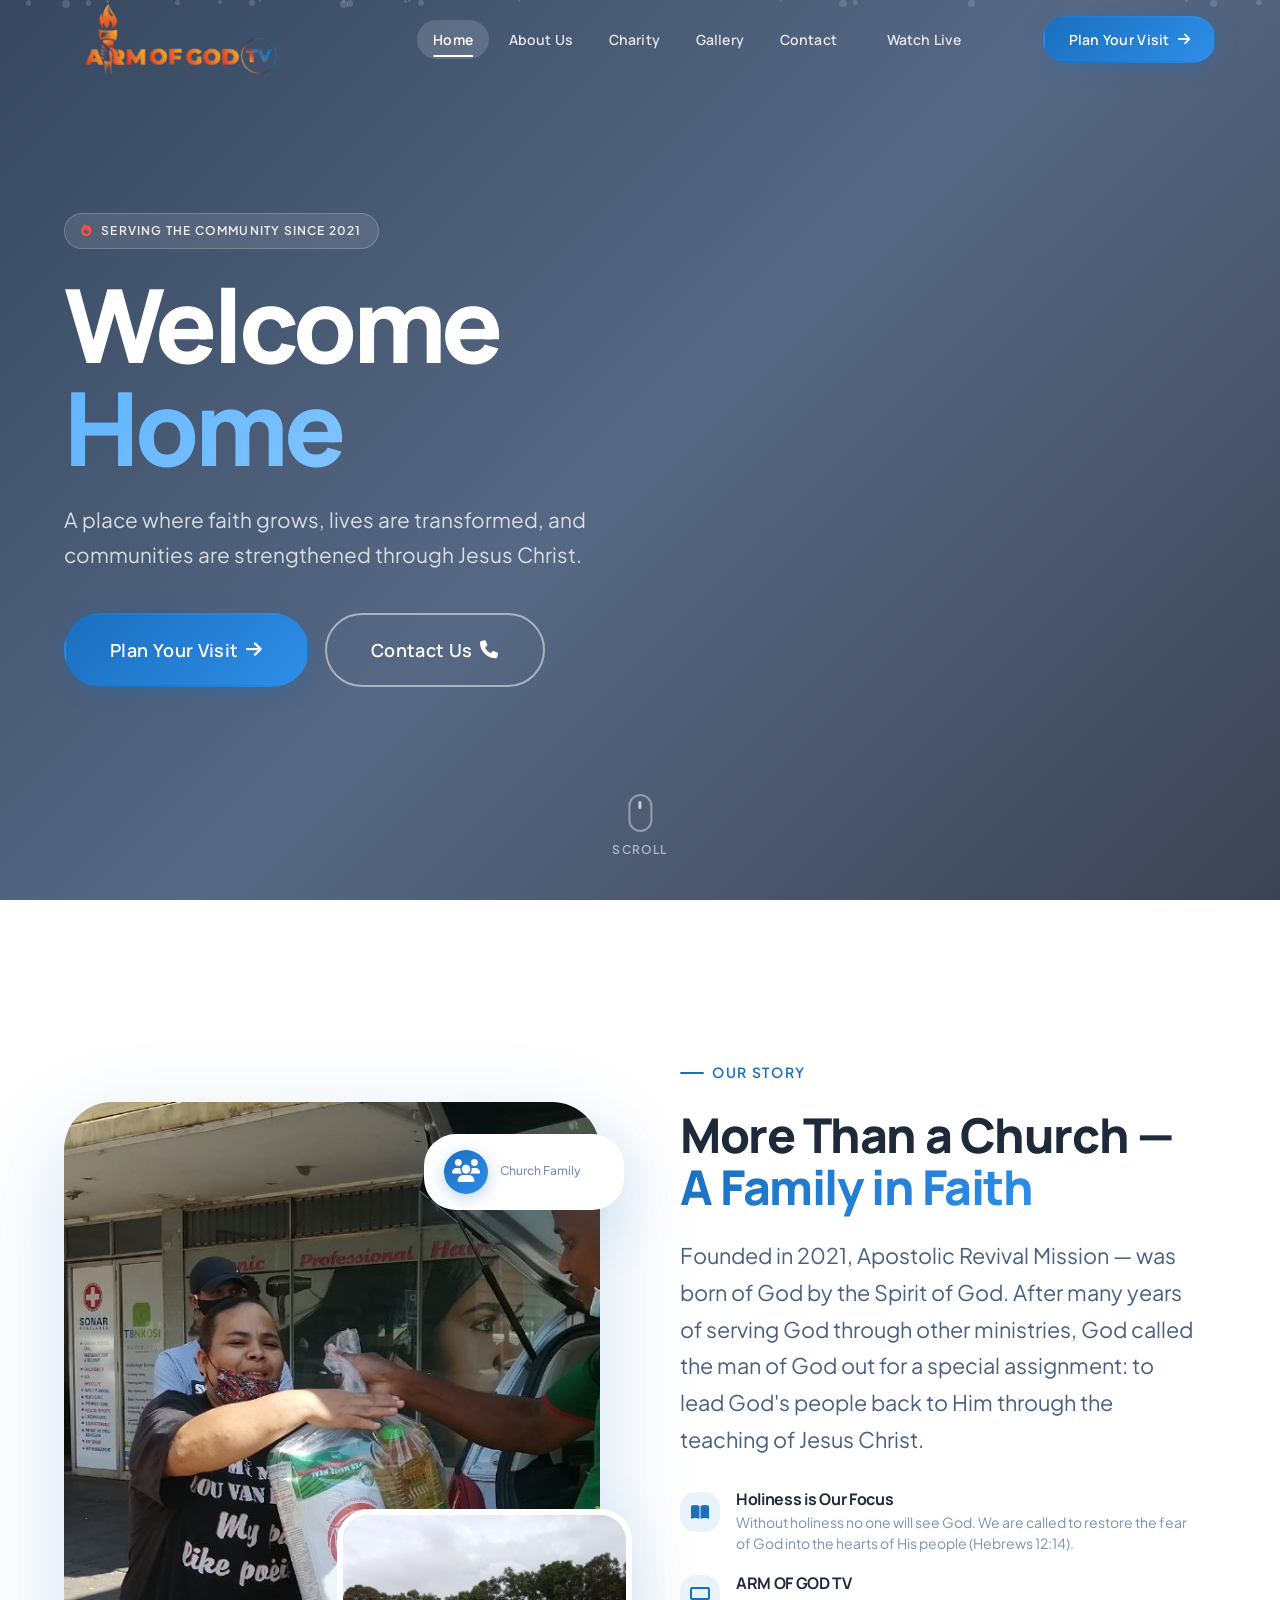
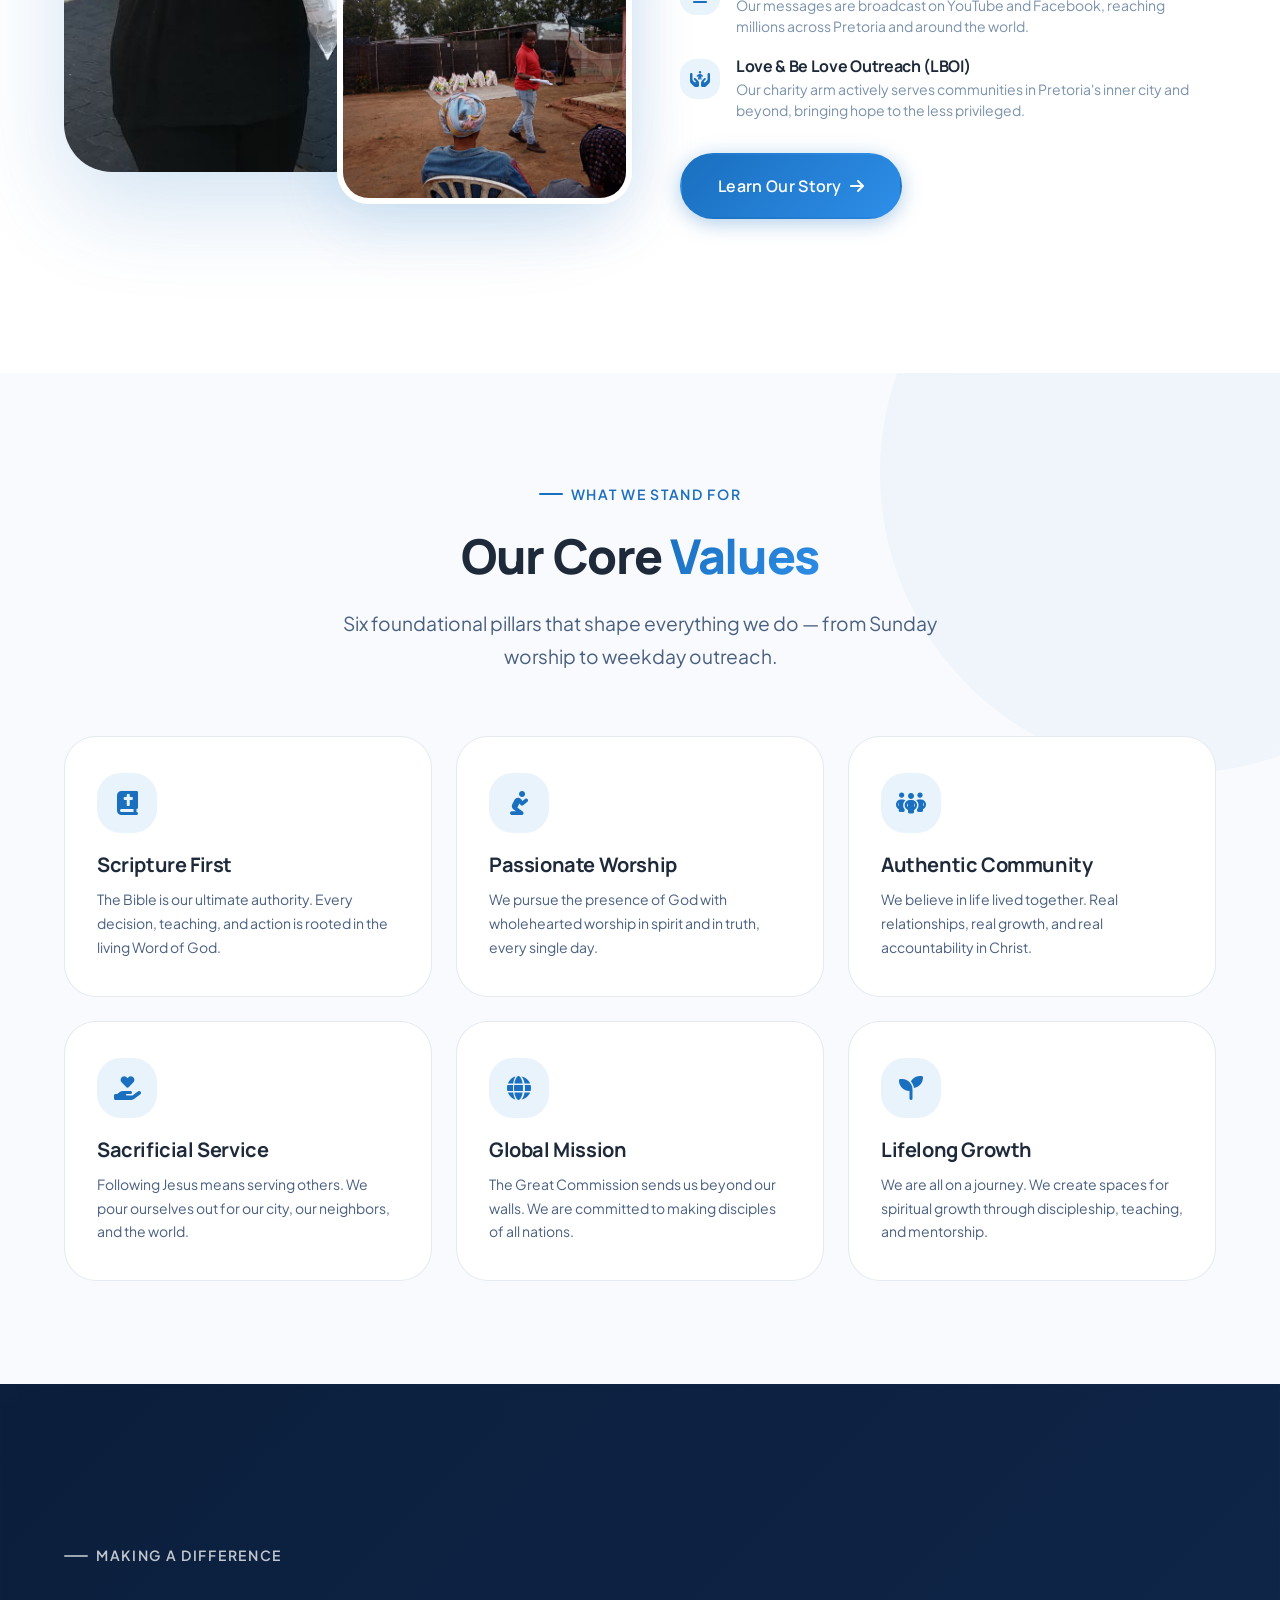
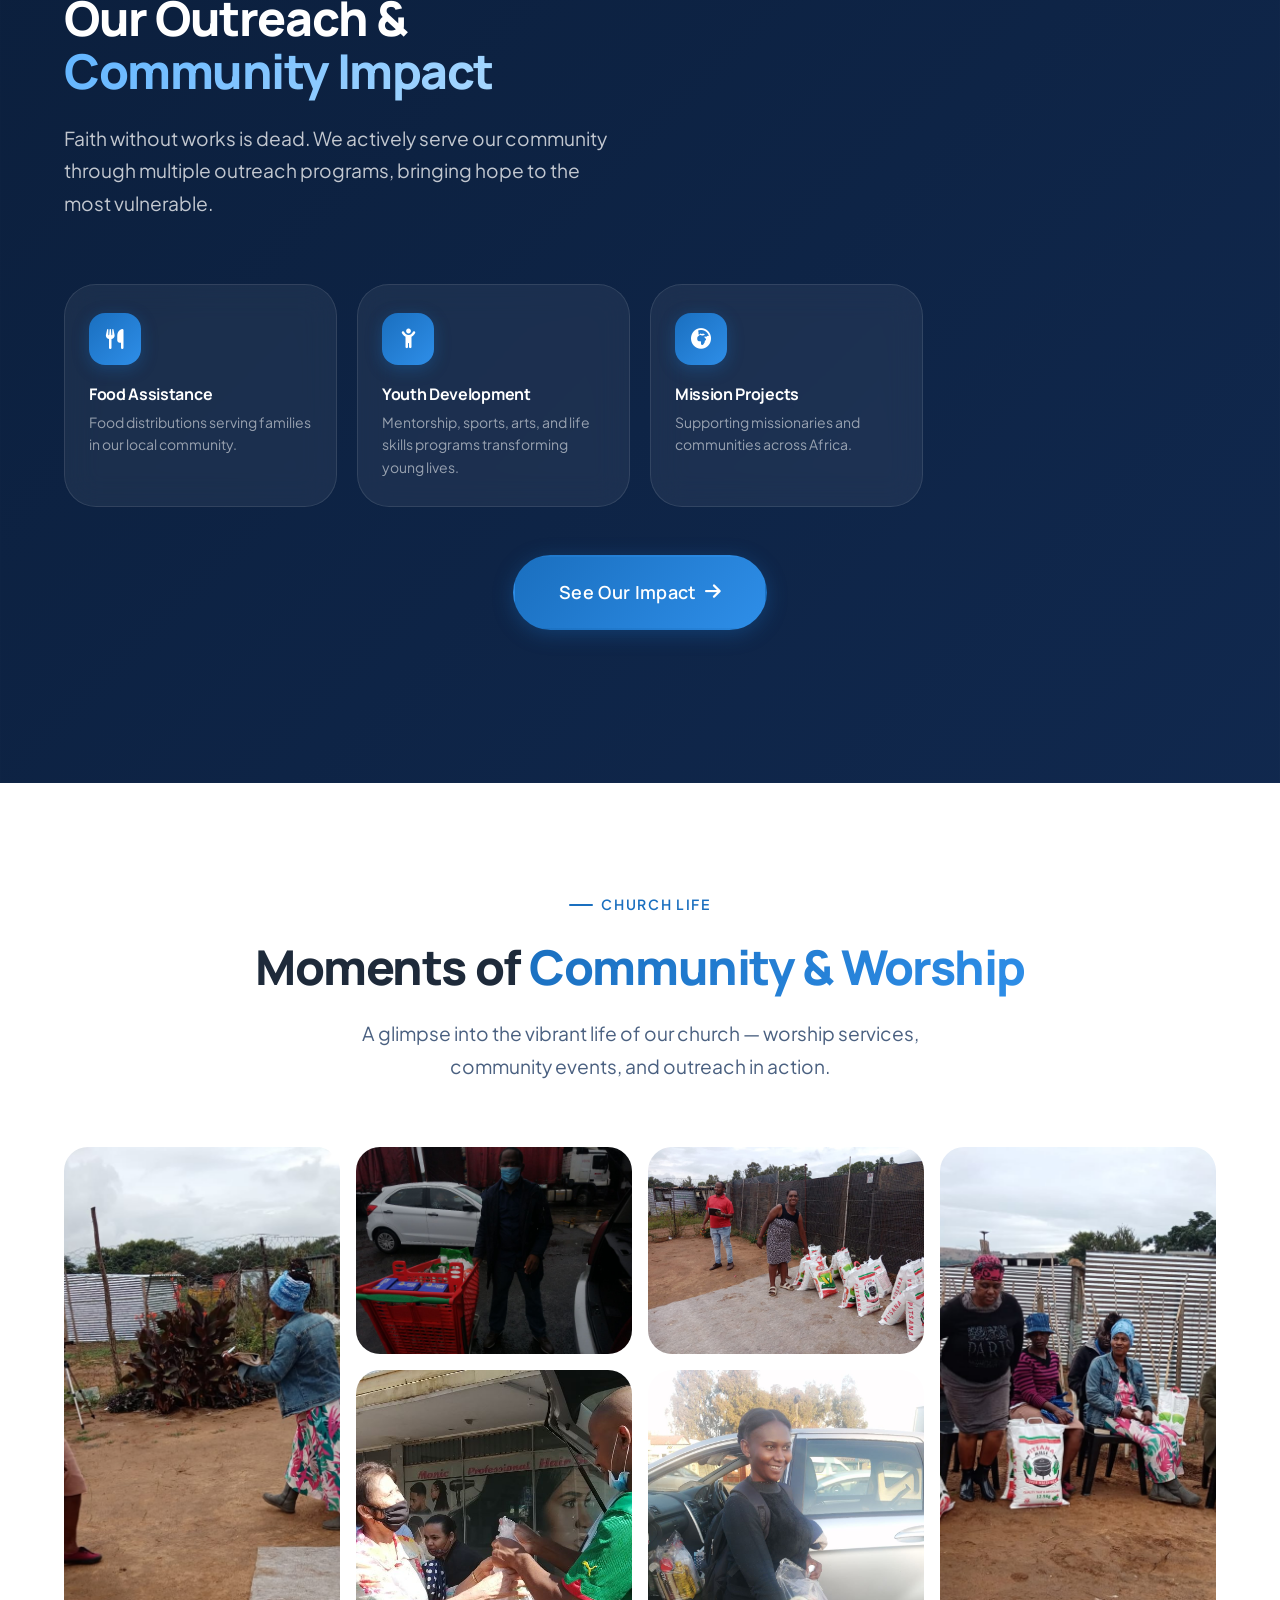
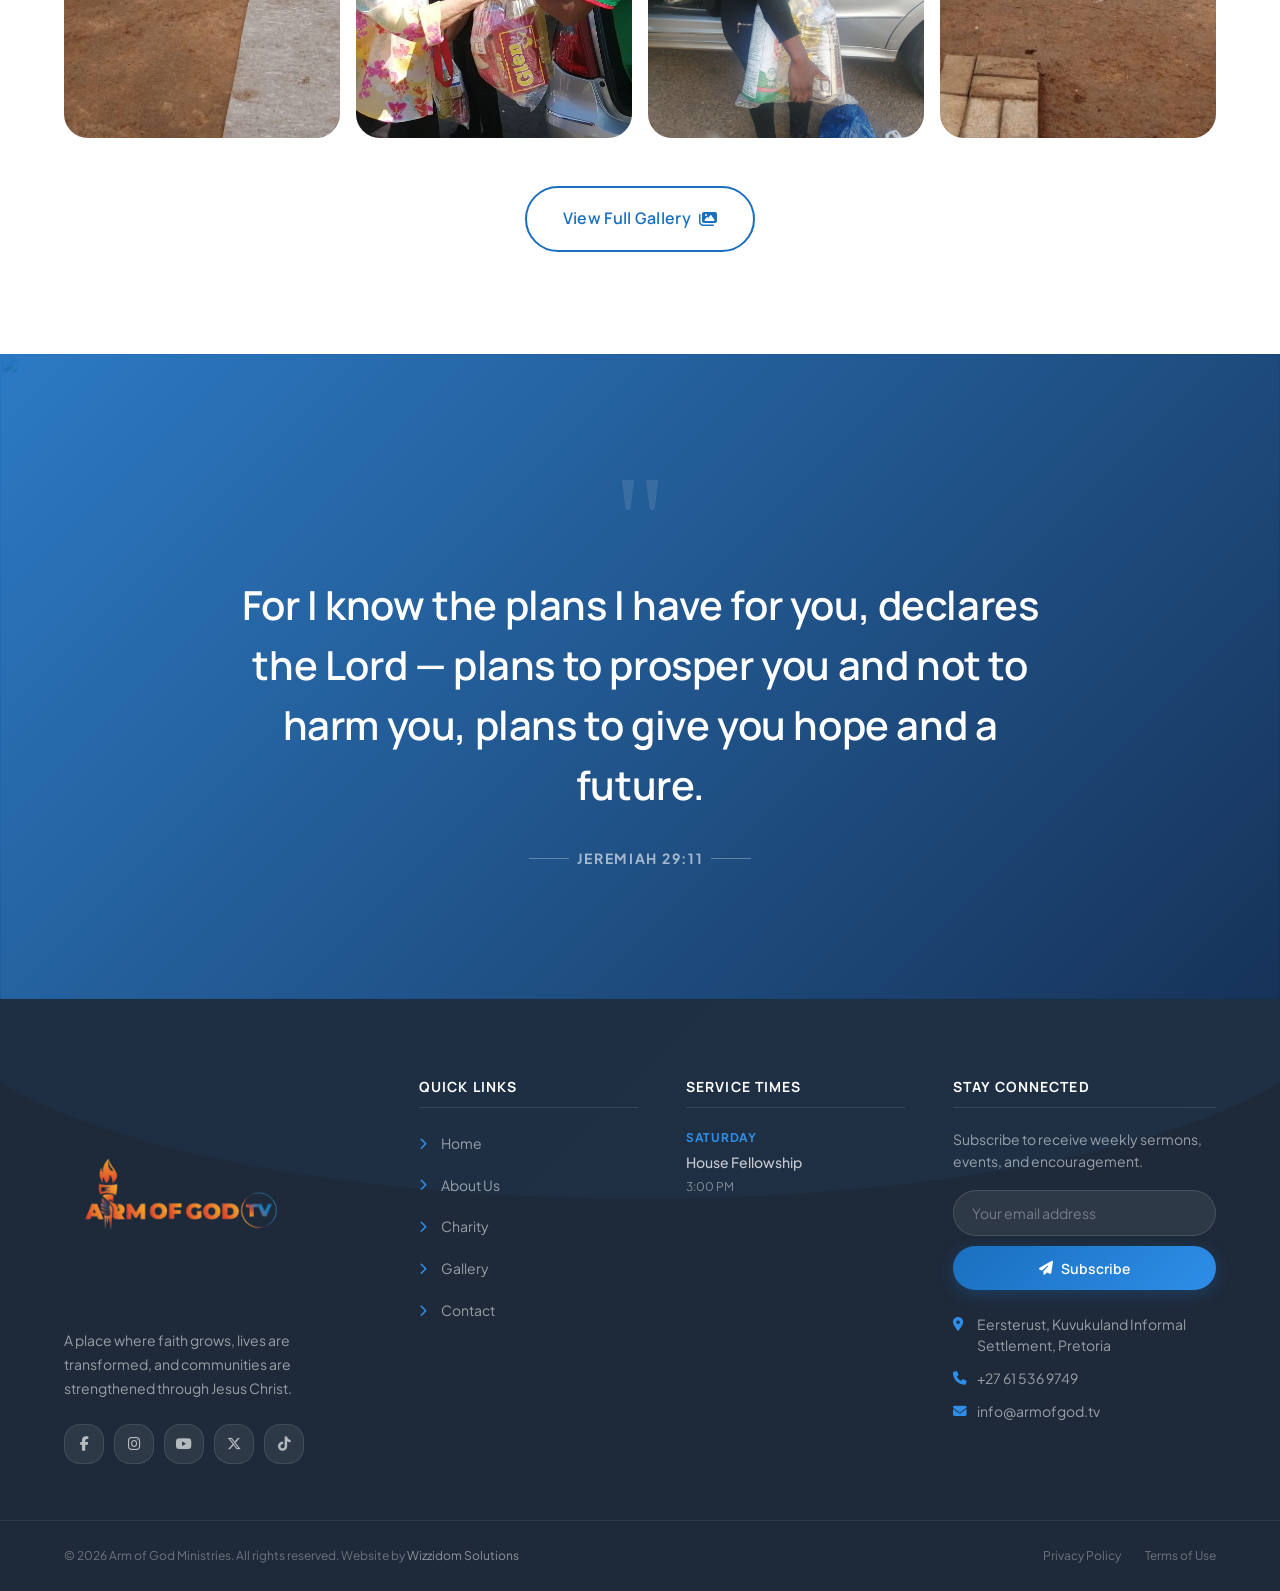
==== commit 2be6b26b: "Replace Hero Image" ====
--- a/index.html
+++ b/index.html
@@ -104,21 +104,15 @@
 ═══════════════════════════════════════════════ -->
 <section class="hero" id="hero" aria-label="Hero">
   <div class="hero-bg">
-<!-- <video
-    autoplay
-    muted
-    fetchpriority="high"
-    loop
-    playsinline
-    style="width:100vw; height:100vh; object-fit:cover;">
-    <source src="vid" type="video/mp4">
-</video> -->
-    <img
-      src="https://images.unsplash.com/photo-1477414348463-c0eb7f1359b6?w=1920&q=80"
-      alt="Church worship gathering"
-      loading="eager"
-      fetchpriority="high"
-    />
+    <video
+      id="heroBgVideo"
+      autoplay
+      muted
+      playsinline
+      aria-hidden="true"
+    >
+      <source src="LogoVid2.mp4" type="video/mp4" />
+    </video>
   </div>
   <div class="hero-overlay"></div>
 
@@ -531,5 +525,18 @@
 <script src="js/main.js"></script>
 <script src="js/home.js"></script>
 <script src="js/live.js"></script>
+<script>
+  // Loop only the first 2 seconds of the hero background video
+  (function () {
+    const LOOP_END = 2; // seconds
+    const vid = document.getElementById('heroBgVideo');
+    if (!vid) return;
+    vid.addEventListener('timeupdate', function () {
+      if (vid.currentTime >= LOOP_END) {
+        vid.currentTime = 0;
+      }
+    });
+  })();
+</script>
 </body>
 </html>
--- a/css/home.css
+++ b/css/home.css
@@ -18,7 +18,8 @@
   z-index: 0;
 }
 
-.hero-bg img {
+.hero-bg img,
+.hero-bg video {
   width: 100%;
   height: 100%;
   object-fit: cover;
@@ -27,7 +28,8 @@
   transition: transform 8s ease;
 }
 
-.hero.loaded .hero-bg img {
+.hero.loaded .hero-bg img,
+.hero.loaded .hero-bg video {
   transform: scale(1);
 }
 
